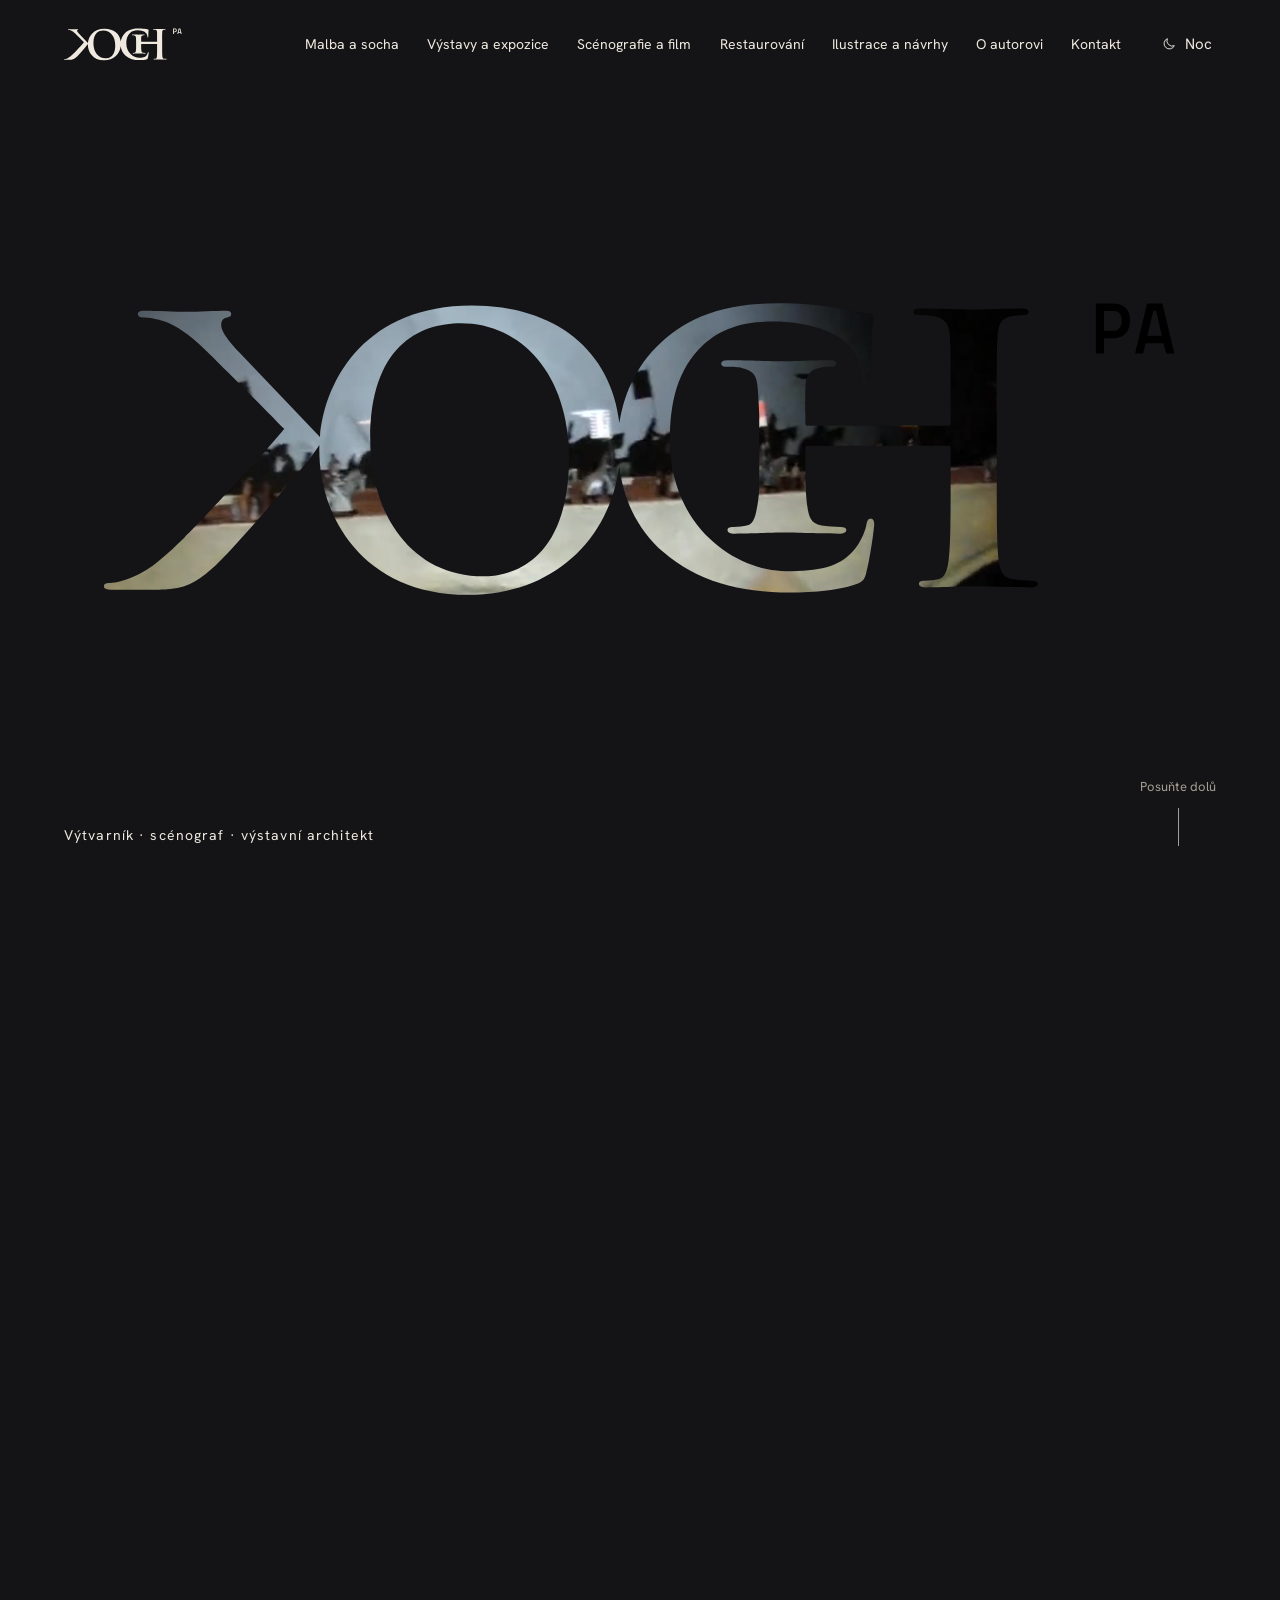
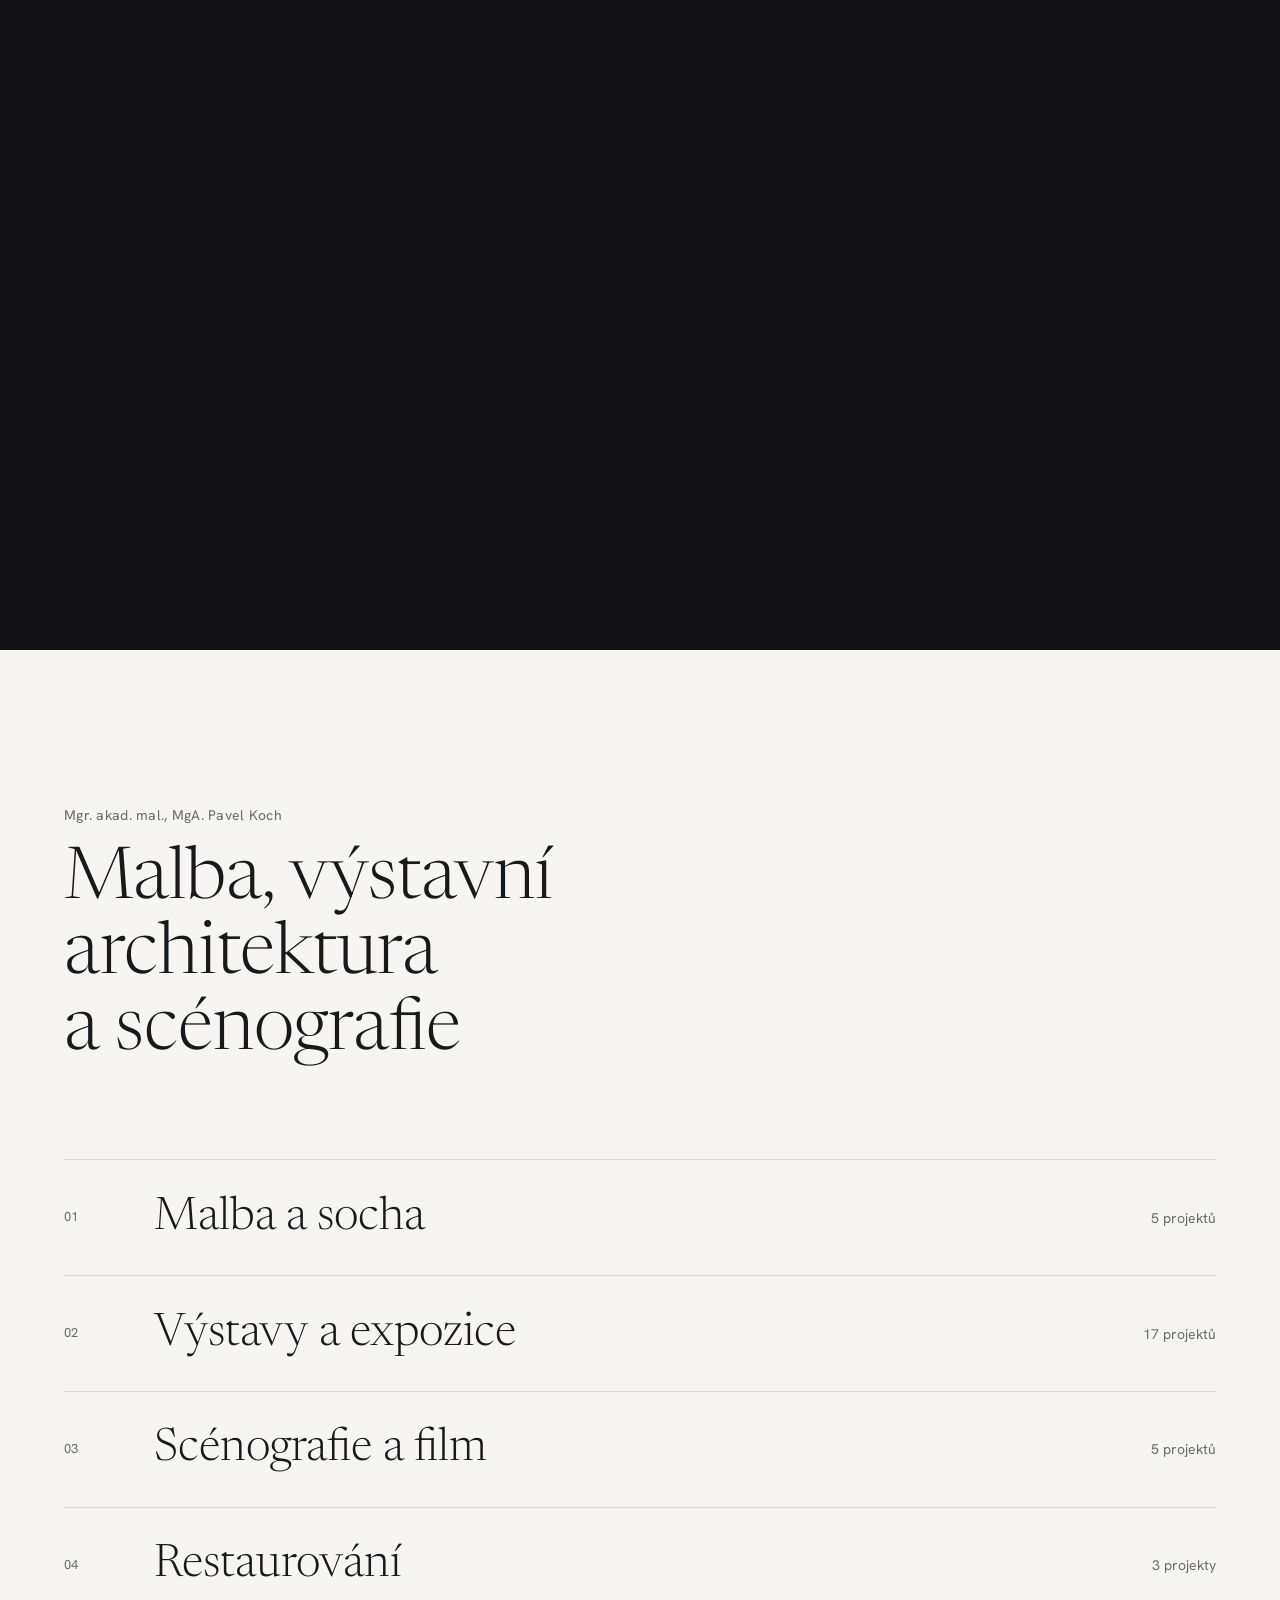
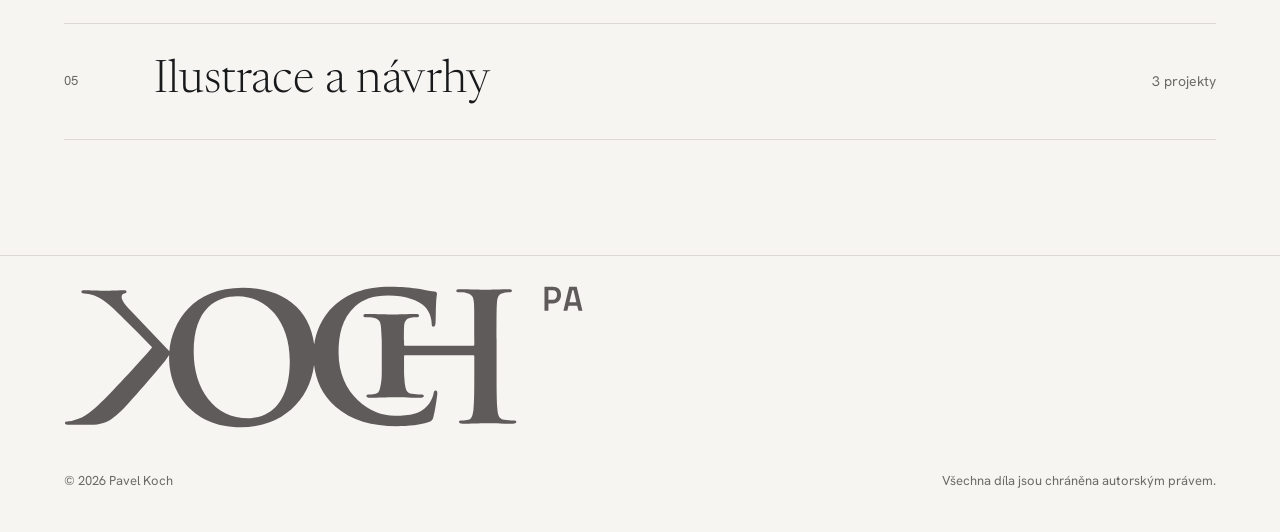
==== index.html @ 589c6965 "Add files via upload" ====
<!DOCTYPE html>
<html lang="cs">
<head>
<meta charset="utf-8">
<meta name="viewport" content="width=device-width, initial-scale=1">
<title>Pavel Koch – malba, výstavní architektura, scénografie</title>
<link rel="icon" href="images/favicon.svg" type="image/svg+xml">
<meta name="description" content="Pavel Koch – výtvarník, scénograf a výstavní architekt. Malé obrazy na deskách, barevné plochy a plastiky. Díla k prohlédnutí i k zakoupení.">
<link rel="preconnect" href="https://fonts.googleapis.com">
<link rel="preconnect" href="https://fonts.gstatic.com" crossorigin>
<link href="https://fonts.googleapis.com/css2?family=Newsreader:ital,opsz,wght@0,6..72,300;0,6..72,400;1,6..72,300;1,6..72,400&family=Hanken+Grotesk:wght@400;500&display=swap" rel="stylesheet">
<link rel="stylesheet" href="styles.css">
</head>
<body>
<div class="cursor" aria-hidden="true"><span>prohlédnout</span></div>

<header class="top">
  <a class="brand" href="#uvod" aria-label="Pavel Koch – úvod"><span class="sig" aria-hidden="true"></span></a>
  <nav class="nav" aria-label="Hlavní" data-catnav></nav>
  <button class="mode" aria-pressed="false" aria-label="Noční prohlídka"><svg viewBox="0 0 24 24" aria-hidden="true"><path d="M20 14.5A8 8 0 0 1 9.5 4a8 8 0 1 0 10.5 10.5z"/></svg><span>Noc</span></button>
  <button class="menu-btn" aria-expanded="false" aria-controls="mnav">Menu</button>
</header>
<div class="mnav" id="mnav" hidden data-catnav></div>

<main id="top">
  <section class="intro home" aria-label="Úvod">
    <div class="intro-stick">
      <video class="intro-vid" muted loop playsinline autoplay preload="auto" poster="images/video/karluv-most.jpg"><source src="images/video/karluv-most.mp4" type="video/mp4"></video>
      <div class="intro-veil" aria-hidden="true"></div>
      <h1 class="sr-only" data-name>Pavel Koch</h1>
      <p class="intro-cap">Výtvarník · scénograf · výstavní architekt</p>
      <p class="intro-hint" aria-hidden="true">Posuňte dolů</p>
      <a class="intro-more" href="#projekt-pruvod-pres-karluv-most">Průvod přes Karlův most · model, 9 m <span aria-hidden="true">→</span></a>
    </div>
  </section>

  <section class="index home" aria-label="Rozcestník">
    <p class="index-k" data-titles></p>
    <h2 class="index-h">Malba, výstavní architektura<br>a scénografie</h2>
    <ol class="index-list" data-index></ol>
  </section>

  <section class="cat page" id="kategorie" aria-live="polite">
    <div class="cat-head"><p class="crumb"></p><h2 class="cat-title"></h2></div>
    <div class="cat-grid"></div>
    <div class="cat-more"><h3 class="cat-more-h"></h3><ol class="cat-list"></ol></div>
  </section>

  <section class="folder page" id="projekt">
    <div class="fold-head">
      <p class="crumb"></p>
      <h2 class="fold-title"></h2>
      <dl class="fold-meta"></dl>
      <p class="fold-text"></p>
      <a class="fold-link outro-link" target="_blank" rel="noopener" hidden></a>
    </div>
    <div class="fold-video" hidden><video controls muted loop playsinline preload="metadata"></video></div>
    <div class="salon"></div>
    <nav class="fold-nav" aria-label="Další složky"></nav>
  </section>

<section class="author page" id="autor">
    <figure class="portrait"><div class="portrait-empty">Portrét autora<br><small>nahraje se v administraci</small></div></figure>
    <div class="author-text">
      <p class="titles" data-titles></p>
      <h2>O autorovi</h2>
      <div class="bio" data-bio></div>
      <blockquote data-quote></blockquote>
      <h3>Vybrané realizace</h3><p class="cv-sub">Výstavní architektura, scénografie a malba pro Pražský hrad, muzea a galerie</p>
      <ol class="cv"></ol>
      <dl class="facts"><dt>Film</dt><dd data-film></dd><dt>Vzdělání</dt><dd data-education></dd></dl>
      <a class="back" href="#uvod">← Zpět na úvod</a>
    </div>
  </section>

  <section class="contact page" id="kontakt">
    <h2>Kontakt</h2>
    <div class="contact-grid">
      <form name="poptavka" method="POST" data-netlify="true" netlify-honeypot="obtizny" class="form" novalidate>
        <input type="hidden" name="form-name" value="poptavka">
        <p hidden><label>Nevyplňujte <input name="obtizny"></label></p>
        <div class="field"><label for="f-jmeno">Jméno</label><input id="f-jmeno" name="jmeno" autocomplete="name" required></div>
        <div class="field"><label for="f-email">E-mail</label><input id="f-email" name="email" type="email" autocomplete="email" required></div>
        <div class="field"><label for="f-dilo">Dílo</label><select id="f-dilo" name="dilo"><option value="">Obecný dotaz</option></select></div>
        <div class="field"><label for="f-zprava">Zpráva</label><textarea id="f-zprava" name="zprava" rows="4"></textarea></div>
        <button class="btn" type="submit">Odeslat</button>
        <p class="form-msg" role="status" aria-live="polite"></p>
      </form>
      <address class="direct">
        <p class="small">Napište nebo zavolejte přímo</p>
        <a class="big" data-email></a>
        <a class="big" data-phone></a>
        <a class="ig" data-instagram target="_blank" rel="noopener"></a>
        <p class="loc" data-location></p>
        <a class="back" href="#uvod">← Zpět na úvod</a>
      </address>
    </div>
  </section>
</main>

<footer class="foot">
  <a class="foot-logo" href="#uvod" aria-label="Pavel Koch – úvod"><img src="images/logo.svg" alt="Koch"></a>
  <span>© <span data-year></span> <span data-name>Pavel Koch</span></span>
  <span>Všechna díla jsou chráněna autorským právem.</span>
</footer>

<!-- Detail díla -->
<div class="viewer" tabindex="-1" role="dialog" aria-modal="true" aria-labelledby="v-title" hidden>
  <div class="v-stage">
    <div class="v-img"><img alt=""><div class="loupe" aria-hidden="true"></div>
      <div class="box3d" hidden><div class="cube"><i class="f front"></i><i class="f back"></i><i class="f left"></i><i class="f right"></i><i class="f top"></i><i class="f bottom"></i></div></div>
      <div class="compare" hidden><img class="c-before" alt=""><div class="c-after"><img alt=""></div><div class="c-handle" role="slider" tabindex="0" aria-label="Posun srovnání" aria-valuemin="0" aria-valuemax="100" aria-valuenow="50"><span></span></div><p class="c-lab l"></p><p class="c-lab r">Hotové dílo</p></div>
    </div>
    <div class="v-thumbs"></div>
    <p class="v-hint">Najeďte myší pro lupu · kliknutím přiblížíte</p>
  </div>
  <aside class="v-info">
    <p class="v-cat"></p>
    <h2 id="v-title"></h2>
    <dl class="v-meta"></dl>
    <p class="v-status"></p>
    <p class="v-desc"></p>
    <div class="v-actions">
      <button class="btn" data-inquire>Mám zájem o dílo</button>
      <div class="v-tools">
        <button class="chip" data-3d>Otočit desku ve 3D</button>
        <button class="chip" data-process>Jak vznikalo</button>
        <button class="chip" data-scale>Velikost v prostoru</button>
      </div>
    </div>
    <div class="v-nav">
      <button data-prev aria-label="Předchozí dílo">← Předchozí</button>
      <span class="v-count"></span>
      <button data-next aria-label="Další dílo">Další →</button>
    </div>
  </aside>
  <button class="v-close" aria-label="Zavřít">Zavřít</button>

  <div class="scale" hidden>
    <div class="scale-room">
      <div class="scale-wall"></div>
      <div class="scale-floor"></div>
      <img class="scale-art" alt="">
      <div class="scale-plinth"></div>
      <svg class="scale-person" viewBox="0 0 60 175" aria-hidden="true"><path d="M30 4a11 11 0 1 1 0 22a11 11 0 1 1 0-22zM17 30h26c6 0 9 4 9 10l-3 50c0 3-2 5-5 5l-2 76c0 2-2 4-4 4h-4c-2 0-3-2-3-4l-1-60h-2l-1 60c0 2-1 4-3 4h-4c-2 0-4-2-4-4l-2-76c-3 0-5-2-5-5L8 40c0-6 3-10 9-10z"/></svg>
    </div>
    <p class="scale-cap"></p>
    <button class="btn ghost scale-back">Zpět na detail</button>
  </div>
</div>

<script src="app.js"></script>
</body>
</html>
---- styles.css ----
/*
VOICE: tichá, přesná galerie – díla mluví, web mlčí
IDEA: zeď galerie s muzejními štítky; detail jako pohled zblízka s lupou
PICTURE: dílo zavěšené na zdi se skutečným stínem, štítek vedle
COLOUR and TYPE: galerijní bílá, grafitová, jediný akcent = tečky stavu; Newsreader + Hanken Grotesk
LAYOUT: „salonní“ zavěšení v nepravidelném rytmu, hodně vzduchu, mobil v jednom sloupci
*/
:root{
  color-scheme:light;
  --wall:#f6f5f2;--wall2:#eeece8;--ink:#18191b;--mute:#6c6a66;--line:#dcd9d3;
  --ok:#4c6a55;--res:#a8843b;--sold:#9b3a31;
  --serif:"Newsreader",Georgia,"Times New Roman",serif;
  --sans:"Hanken Grotesk",system-ui,-apple-system,"Segoe UI",sans-serif;
  --pad:max(5vw,20px);
  --ease:cubic-bezier(.22,.61,.24,1);
}
*{box-sizing:border-box;min-width:0}
[hidden]{display:none!important}
html{scroll-padding-top:80px;overflow-x:clip}
body{margin:0;background:var(--wall);color:var(--ink);font:17px/1.6 var(--sans);overflow-x:clip;-webkit-font-smoothing:antialiased}
img{display:block;max-width:100%}
a{color:inherit}
button{font:inherit;color:inherit;background:none;border:0;padding:0;cursor:pointer}
:focus-visible{outline:1px solid var(--ink);outline-offset:4px}
h1,h2,h3{font-family:var(--serif);font-weight:300;line-height:1.05;margin:0;text-wrap:balance}
::selection{background:var(--ink);color:var(--wall)}

/* hlavička */
.top{position:fixed;inset:0 0 auto;z-index:20;display:flex;align-items:center;justify-content:space-between;padding:22px var(--pad);transition:transform .5s var(--ease),background .4s}
.top.scrolled{background:color-mix(in srgb,var(--wall) 88%,transparent);backdrop-filter:blur(10px);-webkit-backdrop-filter:blur(10px)}
.top.hide{transform:translateY(-100%)}
.brand{font-family:var(--serif);font-size:21px;text-decoration:none;letter-spacing:.01em}
.nav{display:flex;gap:36px}
.nav a,.menu-btn{font-size:15px;text-decoration:none;position:relative;padding:6px 0}
.nav a::after{content:"";position:absolute;left:0;right:0;bottom:2px;height:1px;background:currentColor;transform:scaleX(0);transform-origin:right;transition:transform .45s var(--ease)}
.nav a:hover::after{transform:scaleX(1);transform-origin:left}
.menu-btn{display:none;min-height:44px}
.mnav{position:fixed;inset:0;z-index:19;background:var(--wall);display:flex;flex-direction:column;justify-content:center;align-items:center;gap:10px}
.mnav a{font-family:var(--serif);font-size:44px;font-weight:300;text-decoration:none;padding:8px 20px}

/* úvod – zeď se salonním zavěšením */
.hero{min-height:100svh;display:flex;flex-direction:column;padding:118px var(--pad) 40px;position:relative}
.hero-text{display:flex;justify-content:space-between;align-items:flex-end;gap:20px 40px;flex-wrap:wrap}
.hero h1{font-size:clamp(56px,8.6vw,138px);letter-spacing:-.025em;line-height:.95}
.disc{margin:0 0 12px;color:var(--mute);font-size:16px}
.wall{position:relative;flex:1;min-height:340px;margin-top:clamp(28px,4vw,56px)}
.wall-in{position:absolute;inset:0;transition:transform 1.2s var(--ease)}
.wall-in .hung{position:absolute;display:block;opacity:0;transform:translateY(-14px);transition:opacity 1s var(--ease),transform 1.2s var(--ease)}
.wall-in .hung.in{opacity:1;transform:none}
.wall-in .hung img{width:100%;height:100%;object-fit:cover}
.wall-in .hung:hover img{transform:translateY(-3px) scale(1.015)}
.wall-tip{position:fixed;left:0;top:0;z-index:30;pointer-events:none;padding:10px 14px;background:var(--wall);box-shadow:0 10px 30px -12px rgba(0,0,0,.3);font-size:13px;line-height:1.45;color:var(--mute);opacity:0;transition:opacity .25s;white-space:nowrap}
.wall-tip b{display:block;font:italic 400 17px/1.2 var(--serif);color:var(--ink)}
.wall-tip.on{opacity:1}
.wall-note{margin:18px 0 0;font-size:13px;color:var(--mute);text-align:right}

/* úvodní zeď */
.wall-in .hung.in{transition:opacity 1.4s var(--ease),transform 1.6s var(--ease)}
/* odhalení nadpisů */
.mask{display:block;overflow:hidden;padding-bottom:.2em;margin-bottom:-.2em}
.mask>span{display:inline-block;transform:translateY(105%);transition:transform 1.3s var(--ease)}
.in .mask>span,.mask.in>span{transform:none}
/* zavěšené dílo */
.hung{position:relative;cursor:none}
.hung:active img{transform:scale(.985)}
.hung img{transition:transform 1.1s var(--ease),box-shadow 1.1s var(--ease)}
.is-flat img{box-shadow:0 1px 1px rgba(20,18,15,.07),0 22px 40px -22px rgba(20,18,15,.42),14px 30px 60px -40px rgba(20,18,15,.3)}
.hung:hover img{transform:translateY(-4px)}
.is-flat.hung:hover img{box-shadow:0 1px 1px rgba(20,18,15,.07),0 34px 56px -26px rgba(20,18,15,.45),18px 40px 80px -44px rgba(20,18,15,.32)}

/* muzejní štítek */
.label{font-size:13.5px;line-height:1.5;color:var(--mute);max-width:280px}
.label b{display:block;font:italic 400 19px/1.25 var(--serif);color:var(--ink);margin-bottom:3px}
.label .st{display:inline-flex;align-items:center;gap:7px;margin-top:4px;color:var(--ink)}
.dot{width:7px;height:7px;border-radius:50%;background:var(--ok);flex:none}
.dot.res{background:var(--res)}.dot.sold{background:var(--sold)}.dot.priv{background:var(--mute)}

/* výrok */
.statement{padding:clamp(80px,14vw,200px) var(--pad);display:flex;justify-content:center}
.statement p{font-family:var(--serif);font-weight:300;font-size:clamp(28px,3.6vw,52px);line-height:1.18;max-width:20ch;margin:0;text-align:center;text-wrap:balance}
.statement .w{opacity:.12;transition:opacity .6s}
.statement .w.on{opacity:1}

/* díla */
.works{padding:0 var(--pad) clamp(80px,10vw,160px);overflow-x:clip}
.works-head{display:flex;align-items:baseline;justify-content:space-between;gap:24px;flex-wrap:wrap;border-top:1px solid var(--line);padding-top:28px;margin-bottom:clamp(48px,7vw,110px)}
.works-head h2{font-size:clamp(40px,4.6vw,68px)}
.filters{display:flex;gap:6px;flex-wrap:wrap}
.filters button{min-height:44px;padding:8px 16px;font-size:15px;color:var(--mute);border-radius:40px;transition:color .3s,background .3s}
.filters button sup{font-size:10px;margin-left:3px}
.filters button[aria-selected=true]{color:var(--wall);background:var(--ink)}
.filters button:hover:not([aria-selected=true]){color:var(--ink)}
.salon{display:flex;flex-wrap:wrap;column-gap:max(28px,3.5%);row-gap:clamp(64px,7vw,110px);align-items:flex-start}
.piece{margin:0;display:flex;flex-direction:column;gap:18px;flex:none}
.piece .hung{display:block;width:100%}
.piece img{width:100%;object-fit:cover;background:var(--wall2)}
.piece:not(:has(.is-flat)) img{object-fit:contain}
.piece.gone{display:none}
.demo-note{margin:80px 0 0;font-size:13px;color:var(--mute)}

/* o autorovi */
.author{display:grid;grid-template-columns:minmax(0,5fr) minmax(0,6fr);gap:clamp(32px,7vw,120px);padding:clamp(80px,10vw,150px) var(--pad);background:var(--wall2)}
.portrait{margin:0;position:sticky;top:110px;align-self:start}
.portrait img{width:100%;aspect-ratio:4/5;object-fit:cover}
.portrait-empty{aspect-ratio:4/5;display:grid;place-items:center;text-align:center;border:1px solid var(--line);color:var(--mute);font-family:var(--serif);font-size:20px;font-style:italic}
.portrait-empty small{font:13px var(--sans);font-style:normal}
.author h2{font-size:clamp(40px,4.6vw,68px);margin-bottom:36px}
.bio p{margin:0 0 1.1em;max-width:58ch}
blockquote{margin:48px 0;padding:0;font:italic 300 clamp(24px,2.4vw,32px)/1.3 var(--serif);max-width:26ch}
.author h3{font-size:24px;margin:56px 0 6px}
.cv-sub{margin:0 0 18px;font-size:14px;color:var(--mute)}
.titles{margin:0 0 10px;font-size:14px;color:var(--mute)}
.facts{display:grid;grid-template-columns:110px minmax(0,1fr);gap:12px 16px;margin:34px 0 0;font-size:15px}
.facts dt{color:var(--mute)}.facts dd{margin:0}
.cv{list-style:none;margin:0;padding:0;border-top:1px solid var(--line)}
.cv li{padding:14px 0;border-bottom:1px solid var(--line);font-size:16px}
.cv li em{font-style:normal;color:var(--mute)}
.cv b{font-weight:500;font-variant-numeric:tabular-nums}

/* kontakt */
.contact{padding:clamp(90px,12vw,180px) var(--pad) clamp(70px,8vw,120px)}
.contact h2{font-size:clamp(34px,4.4vw,64px);max-width:18ch;margin-bottom:clamp(48px,6vw,90px)}
.contact-grid{display:grid;grid-template-columns:minmax(0,7fr) minmax(0,4fr);gap:clamp(40px,8vw,140px)}
.form{display:grid;gap:30px;max-width:640px}
.field{display:grid;gap:4px}
.field label{font-size:13px;color:var(--mute)}
.field input,.field select,.field textarea{font:300 22px/1.4 var(--serif);color:var(--ink);background:transparent;border:0;border-bottom:1px solid var(--line);padding:8px 0 10px;border-radius:0;transition:border-color .3s;-webkit-appearance:none;appearance:none;width:100%}
.field select{background:url("data:image/svg+xml,%3Csvg xmlns='http://www.w3.org/2000/svg' width='12' height='8'%3E%3Cpath d='M1 1l5 5 5-5' fill='none' stroke='%2318191b'/%3E%3C/svg%3E") no-repeat right 4px center}
.field textarea{resize:vertical;min-height:110px}
.field input:focus,.field select:focus,.field textarea:focus{outline:0;border-bottom-color:var(--ink)}
.btn{justify-self:start;min-height:52px;padding:14px 30px;background:var(--ink);color:var(--wall);border-radius:60px;font-size:15px;letter-spacing:.01em;transition:transform .4s var(--ease),background .3s}
.btn:hover{transform:translateY(-2px)}
.btn.ghost{background:transparent;color:var(--ink);box-shadow:inset 0 0 0 1px var(--ink)}
.form-msg{margin:0;font-size:15px;min-height:1.4em}
.direct{font-style:normal;display:flex;flex-direction:column;gap:8px}
.direct .small{margin:0 0 10px;font-size:13px;color:var(--mute)}
.direct .big{font:300 clamp(22px,2vw,28px)/1.3 var(--serif);text-decoration:none;overflow-wrap:anywhere;width:fit-content;background:linear-gradient(currentColor,currentColor) 0 100%/0 1px no-repeat;transition:background-size .5s var(--ease)}
.direct .big:hover{background-size:100% 1px}
.direct .ig{margin-top:14px;font-size:15px}
.loc{margin:22px 0 0;color:var(--mute);font-size:15px}
.foot{display:flex;justify-content:space-between;flex-wrap:wrap;gap:12px;padding:30px var(--pad) 40px;border-top:1px solid var(--line);font-size:13px;color:var(--mute)}

/* kurzor */
.cursor{--c:var(--ink);--b:var(--wall);position:fixed;left:0;top:0;z-index:60;pointer-events:none;opacity:0;transition:opacity .3s}
.cursor::before{content:"";position:absolute;left:-3px;top:-3px;width:6px;height:6px;border-radius:50%;background:var(--c);transition:background-color .3s}
.cursor span{position:absolute;left:12px;top:-12px;padding:3px 10px 4px;border-radius:20px;background:color-mix(in srgb,var(--b) 86%,transparent);-webkit-backdrop-filter:blur(6px);backdrop-filter:blur(6px);font:italic 400 15px/18px var(--serif);color:var(--c);white-space:nowrap;opacity:0;transform:translateX(-6px);transition:opacity .35s var(--ease),transform .5s var(--ease)}
.cursor.big span{opacity:1;transform:none}
.cursor.lt{--c:#ece6dc;--b:#0b0d11}
.cursor{filter:drop-shadow(0 0 1.5px rgba(255,255,255,.5))}
.cursor.lt,body.dark .cursor{filter:drop-shadow(0 0 1.5px rgba(0,0,0,.45))}
@media (hover:hover) and (pointer:fine){
  .cursor.on{opacity:1}
  html,body,a,button,.hung,.proj-img,.walk-track{cursor:none}
  .walk-btn:disabled{cursor:none}
  input,textarea,select,.viewer,.viewer *{cursor:auto}
  .viewer button,.viewer a,.viewer label{cursor:pointer}
}
@media not ((hover:hover) and (pointer:fine)){.hung{cursor:pointer}}

/* odhalení při scrollu */
.rv{opacity:0;transform:translateY(28px)}
.rv.in{opacity:1;transform:none;transition:opacity 1.1s var(--ease),transform 1.3s var(--ease)}
.rv-img .hung{clip-path:inset(0 0 100% 0)}
.rv-img.in .hung{clip-path:inset(0);transition:clip-path 1.4s var(--ease)}

/* detail */
.viewer{position:fixed;inset:0;z-index:40;background:var(--wall);display:grid;grid-template-columns:minmax(0,1fr) 400px;opacity:0;transition:opacity .5s var(--ease)}
.viewer.open{opacity:1}
.v-stage{position:relative;display:flex;flex-direction:column;align-items:center;justify-content:center;padding:70px 40px 30px;background:var(--wall2);overflow:hidden}
.v-img{position:relative;flex:1;display:flex;align-items:center;justify-content:center;width:100%;min-height:0;cursor:zoom-in;touch-action:pan-y}
.v-img img{max-width:100%;max-height:100%;object-fit:contain;transition:transform .5s var(--ease),opacity .4s;user-select:none;-webkit-user-drag:none}
.v-img.zoom{cursor:grab;touch-action:none}
.v-img.zoom img{transition:none}
.loupe{position:absolute;width:220px;height:220px;border-radius:50%;pointer-events:none;box-shadow:0 0 0 1px rgba(255,255,255,.7),0 20px 50px -10px rgba(0,0,0,.45);background-repeat:no-repeat;opacity:0;transition:opacity .25s;left:0;top:0}
.v-img.lens .loupe{opacity:1}
.v-thumbs{display:flex;gap:10px;margin-top:20px;min-height:0}
.v-thumbs button{width:58px;height:58px;opacity:.45;transition:opacity .3s}
.v-thumbs button[aria-current=true]{opacity:1;box-shadow:0 0 0 1px var(--ink)}
.v-thumbs img{width:100%;height:100%;object-fit:cover}
.v-hint{margin:14px 0 0;font-size:12.5px;color:var(--mute)}
.v-info{padding:110px 44px 36px;display:flex;flex-direction:column;overflow-y:auto}
.v-cat{margin:0 0 14px;font-size:13px;color:var(--mute)}
.v-info h2{font-size:clamp(34px,3vw,46px);font-style:italic;margin-bottom:26px}
.v-meta{display:grid;grid-template-columns:auto minmax(0,1fr);gap:8px 20px;margin:0 0 22px;font-size:15px}
.v-meta dt{color:var(--mute)}.v-meta dd{margin:0}
.v-status{display:flex;align-items:center;gap:9px;margin:0 0 22px;font-size:15px}
.v-desc{margin:0 0 30px;color:#3b3b3c;font-size:16px}
.v-desc:empty{display:none}
.v-actions{display:flex;flex-direction:column;gap:12px}
.v-actions .btn{justify-self:stretch;width:100%}
.v-nav{margin-top:auto;padding-top:34px;display:flex;justify-content:space-between;align-items:center;font-size:14px}
.v-nav button{min-height:44px;color:var(--mute);transition:color .3s}.v-nav button:hover{color:var(--ink)}
.v-count{font-size:13px;color:var(--mute);font-variant-numeric:tabular-nums}
.v-close{position:absolute;top:22px;right:var(--pad);min-height:44px;padding:0 4px;font-size:15px;z-index:3}

/* měřítko */
.scale{position:fixed;inset:0;z-index:45;background:var(--wall);display:flex;flex-direction:column;align-items:center;justify-content:center;padding:70px 20px 30px;gap:18px}
.scale-room{position:relative;width:min(92vw,1100px);height:min(64svh,620px);overflow:hidden}
.scale-wall{position:absolute;inset:0 0 14%;background:linear-gradient(#efede9,#e6e3de)}
.scale-floor{position:absolute;inset:86% 0 0;background:linear-gradient(#cdc6bb,#bdb5a8)}
.scale-art{position:absolute;bottom:0;transition:all .8s var(--ease)}
.scale-art.flat{box-shadow:0 18px 30px -16px rgba(0,0,0,.45)}
.scale-plinth{position:absolute;background:linear-gradient(90deg,#f7f6f3,#e4e1dc);box-shadow:inset 0 1px #fff,8px 6px 18px -8px rgba(0,0,0,.25)}
.scale-person{position:absolute;fill:#9c968c;opacity:.55}
.scale-cap{margin:0;font-size:14px;color:var(--mute);text-align:center}

@media (max-width:1000px){
  .viewer{grid-template-columns:minmax(0,1fr);grid-template-rows:62svh auto;overflow-y:auto}
  .v-stage{padding:64px 16px 16px}
  .v-info{padding:30px var(--pad) 40px;overflow:visible}
  .v-hint{display:none}
}
@media (max-width:800px){
  body{font-size:16px}
  .nav{display:none}.menu-btn{display:block}
  .hero{padding-top:100px}
  .hero h1{font-size:clamp(50px,15vw,84px)}
  .salon{row-gap:64px}
  .author{grid-template-columns:minmax(0,1fr)}
  .portrait{position:static;max-width:440px}
  .contact-grid{grid-template-columns:minmax(0,1fr)}
  .btn{width:100%;justify-self:stretch}
  .wall{min-height:62svh}.wall-note{text-align:left}
  .facts{grid-template-columns:minmax(0,1fr);gap:2px}.facts dd{margin-bottom:12px}
}
@media (prefers-reduced-motion:reduce){
  .mask>span{transform:none}
  *,*::before,*::after{animation:none!important;transition:none!important;scroll-behavior:auto!important}
  .rv{opacity:1;transform:none}.rv-img .hung{clip-path:none}.statement .w{opacity:1}
}
.viewer:focus{outline:0}

/* ===== Den / Noc ===== */
body.dark{--wall:#0e1014;--wall2:#15181d;--ink:#ece6dc;--mute:#8d8981;--line:#262a31}
body,.viewer,.scale,.mnav,.wall-tip{transition:background-color .9s var(--ease),color .9s var(--ease)}
.mode{display:flex;align-items:center;gap:8px;min-height:44px;padding:0 4px;font-size:15px;margin-left:36px}
.mode svg{width:16px;height:16px;fill:none;stroke:currentColor;stroke-width:1.4;transition:fill .4s}
body.dark .mode svg{fill:currentColor}
.top{justify-content:flex-start}.top .nav{margin-left:auto}
@media (max-width:800px){.mode{margin-left:auto}.mode span{display:none}.menu-btn{margin-left:18px}}
body.dark .salon .is-flat::before{content:"";position:absolute;left:-30%;right:-30%;top:-70%;height:150%;pointer-events:none;background:radial-gradient(ellipse 50% 50% at 50% 40%,rgba(255,232,190,.20),transparent 70%);z-index:-1}
body.dark .is-flat img{box-shadow:0 30px 60px -30px rgba(0,0,0,.9)}
body.dark .btn{background:var(--ink);color:var(--wall)}
body.dark .field select{background-image:url("data:image/svg+xml,%3Csvg xmlns='http://www.w3.org/2000/svg' width='12' height='8'%3E%3Cpath d='M1 1l5 5 5-5' fill='none' stroke='%23ece6dc'/%3E%3C/svg%3E")}
body.dark .scale-wall{background:linear-gradient(#1b1e24,#14171b)}body.dark .scale-floor{background:linear-gradient(#2a2622,#1d1a17)}

/* ===== Díla odhalovaná scrollem ===== */
.piece .hung{overflow:hidden;will-change:clip-path}
.piece .hung img{transform-origin:50% 60%;will-change:transform}
.piece .label{will-change:transform,opacity}
.is-flat.hung{overflow:visible}

/* ===== Noční procházka ===== */
.walk{position:relative;background:#0b0d11;color:#ece6dc;padding:clamp(90px,13vh,140px) 0 clamp(60px,9vh,100px);overflow:hidden}
.walk-head{padding:0 var(--pad);max-width:calc(480px + 2 * var(--pad))}
.walk-kicker{margin:0 0 10px;font-size:13px;color:#8d8981}
.walk-title{font-size:clamp(36px,4.4vw,64px);margin:0 0 14px}
.walk-text{margin:0;color:#a9a49b;font-size:15px}
.walk-track{display:flex;align-items:center;gap:clamp(70px,10vw,180px);overflow-x:auto;overflow-y:hidden;scroll-snap-type:x mandatory;overscroll-behavior-x:contain;scrollbar-width:none;padding:clamp(150px,22vh,210px) 30vw 20px;margin-top:clamp(-40px,-3vh,0px);-webkit-mask-image:linear-gradient(transparent,#000 60px);mask-image:linear-gradient(transparent,#000 60px);touch-action:pan-x pan-y;-webkit-overflow-scrolling:touch;outline:0}
.walk-track::-webkit-scrollbar{display:none}
.walk-track.drag{scroll-snap-type:none;cursor:grabbing;user-select:none}
.walk-track.drag .hung{pointer-events:none}
.wk{flex:none;position:relative;display:flex;flex-direction:column;align-items:center;gap:22px;scroll-snap-align:center}
.wk .lamp{position:absolute;left:50%;top:-40%;width:240%;height:180%;transform:translateX(-50%);pointer-events:none;background:radial-gradient(ellipse 30% 42% at 50% 30%,rgba(255,226,170,.42),rgba(255,214,150,.10) 55%,transparent 75%);opacity:var(--l,0);mix-blend-mode:screen}
.wk .lamp::before{content:"";position:absolute;left:50%;top:2%;width:10px;height:10px;margin-left:-5px;border-radius:50%;background:#fff3d6;box-shadow:0 0 18px 6px rgba(255,226,170,.7)}
.wk .hung{position:relative;z-index:1}
.wk img{display:block;height:min(40vh,340px);width:auto;max-width:70vw;filter:brightness(calc(.22 + var(--l,0) * .78)) saturate(calc(.5 + var(--l,0) * .5));box-shadow:0 30px 60px -28px rgba(0,0,0,.9);-webkit-user-drag:none;user-select:none}
.wk .cap{text-align:center;font-size:13px;color:#8d8981;opacity:calc(.25 + var(--l,0) * .75);max-width:min(70vw,420px)}
.wk .cap b{display:block;font:italic 400 20px/1.25 var(--serif);color:#ece6dc;margin-bottom:4px}
.walk-ctrl{display:flex;align-items:center;gap:18px;padding:0 var(--pad);margin-top:clamp(18px,4vh,40px)}
.walk-btn{flex:none;width:44px;height:44px;display:grid;place-items:center;border:1px solid #2f343c;border-radius:50%;color:#ece6dc;transition:border-color .3s,opacity .3s}
.walk-btn svg{width:18px;height:18px;fill:none;stroke:currentColor;stroke-width:1.2}
.walk-btn:hover{border-color:#8d8981}
.walk-btn:disabled{opacity:.25;cursor:default}
.walk-btn:focus-visible{outline-color:#ece6dc}
.walk-bar{flex:1;height:1px;background:#262a31}
.walk-bar i{display:block;height:100%;width:100%;background:#ece6dc;transform-origin:left;transform:scaleX(var(--p,0))}
.walk-count{flex:none;font-size:13px;color:#8d8981;font-variant-numeric:tabular-nums;min-width:4.5ch;text-align:right}
@media (max-width:800px){
  .walk-track{gap:16vw;padding-top:150px}
  .wk img{height:auto;width:72vw;max-width:72vw;max-height:40vh;object-fit:contain}
  .walk-btn{width:40px;height:40px}
}
}

/* ===== Nástroje v detailu ===== */
.v-tools{display:flex;flex-wrap:wrap;gap:8px;margin-top:6px}
.chip{min-height:40px;padding:8px 16px;border-radius:40px;font-size:14px;box-shadow:inset 0 0 0 1px var(--line);transition:box-shadow .3s,background .3s,color .3s}
.chip:hover{box-shadow:inset 0 0 0 1px var(--ink)}
.chip[aria-pressed=true]{background:var(--ink);color:var(--wall);box-shadow:none}

/* 3D deska */
.box3d{position:absolute;inset:0;display:grid;place-items:center;perspective:1600px;cursor:grab;touch-action:none;z-index:2;background:var(--wall2)}
.box3d:active{cursor:grabbing}
.cube{position:relative;transform-style:preserve-3d;transition:transform .9s var(--ease)}
.cube.drag{transition:none}
.cube .f{position:absolute;left:50%;top:50%;backface-visibility:hidden}
.cube .front{background-size:cover;background-position:center;box-shadow:0 0 0 .5px rgba(0,0,0,.2)}
.cube .back{background:#5b4630 linear-gradient(135deg,#6a5338,#4b3a28)}
.cube .left,.cube .right{background:linear-gradient(90deg,#b99a6d,#e2cba3 45%,#c4a679)}
.cube .top,.cube .bottom{background:linear-gradient(#e6d1ab,#bf9f72)}
.box3d::after{content:"Táhněte myší nebo prstem";position:absolute;bottom:16px;left:0;right:0;text-align:center;font-size:12.5px;color:var(--mute)}
.box3d .shadow{position:absolute}

/* Jak vznikalo – srovnání */
.compare{position:absolute;inset:0;z-index:2;background:var(--wall2);user-select:none;touch-action:none;cursor:ew-resize;--x:50%}
.compare img{position:absolute;inset:0;width:100%;height:100%;object-fit:contain;pointer-events:none}
.c-after{position:absolute;inset:0;clip-path:inset(0 0 0 var(--x))}
.c-handle{position:absolute;top:0;bottom:0;left:var(--x);width:44px;margin-left:-22px;display:grid;place-items:center;cursor:ew-resize}
.c-handle::before{content:"";position:absolute;top:0;bottom:0;left:50%;width:1px;background:var(--ink);opacity:.7}
.c-handle span{position:relative;width:42px;height:42px;border-radius:50%;background:var(--wall);box-shadow:0 0 0 1px var(--ink),0 10px 30px -10px rgba(0,0,0,.4)}
.c-handle span::before{content:"‹ ›";position:absolute;inset:0;display:grid;place-items:center;font-size:17px;letter-spacing:4px;padding-left:3px}
.c-lab{position:absolute;top:14px;margin:0;font-size:13px;padding:6px 12px;border-radius:30px;background:var(--wall);color:var(--ink)}
.c-lab.l{left:14px}.c-lab.r{right:14px}
@media (prefers-reduced-motion:reduce){.wk img{filter:none}.wk .cap{opacity:1}}

/* ===== Světlý dřevěný rám se stínovou spárou (jako autorovy rámy) ===== */
img.fr{box-sizing:border-box;border-style:solid;border-color:#dcc39b;border-image:linear-gradient(135deg,#ecdcbc,#d7b98c 45%,#c9a777) 1;background:#1a1613;object-fit:cover}
.cube .front.fr{box-sizing:border-box;border:solid #dcc39b;border-width:calc(var(--fw,12px));padding:6px;background-color:#1a1613;background-clip:content-box,padding-box;border-image:linear-gradient(135deg,#ecdcbc,#d7b98c 45%,#c9a777) 1}

/* ===== Podpis jako logo ===== */
.brand{display:block;line-height:0;padding:4px 0}
.sig{display:block;width:118px;height:33px;background:currentColor;-webkit-mask:url(images/logo-maska.svg) left center/contain no-repeat;mask:url(images/logo-maska.svg) left center/contain no-repeat;transition:width .5s var(--ease),transform .5s var(--ease)}
.brand:hover .sig{transform:scale(1.04)}
@media (max-width:800px){.sig{width:96px;height:27px}}

/* ===== Další tvorba ===== */
.projects{padding:clamp(80px,10vw,150px) var(--pad)}
.proj-sub{margin:0;color:var(--mute);font-size:15px}
.proj-grid{display:flex;flex-wrap:wrap;align-items:flex-start;gap:clamp(36px,4vw,56px) clamp(24px,3vw,48px)}
.proj{--r:1.333;margin:0;flex:calc(var(--r) * 100) 1 calc(var(--r) * 210px);max-width:calc(var(--r) * 420px)}
.proj-img{display:block;width:100%;aspect-ratio:var(--r);overflow:hidden;background:var(--wall2);cursor:none;box-shadow:0 1px 1px rgba(20,18,15,.06),0 24px 44px -28px rgba(20,18,15,.4)}
.proj-img img{width:100%;height:100%;object-fit:contain;transition:transform 1.4s var(--ease)}
.proj-img:hover img{transform:scale(1.025)}
.proj figcaption{display:flex;flex-wrap:wrap;justify-content:space-between;align-items:baseline;gap:4px 12px;margin-top:16px}
.proj figcaption b{font:italic 400 22px/1.2 var(--serif)}
.proj figcaption span{font-size:13px;color:var(--mute);white-space:nowrap}
@media not ((hover:hover) and (pointer:fine)){.proj-img{cursor:pointer}}

/* ===== Stránky z menu (hlavní stránka = galerie) ===== */
body:not([data-view=home]) .home{display:none!important}
body:not([data-view=kategorie]) #kategorie,body:not([data-view=projekt]) #projekt,body:not([data-view=autor]) #autor,body:not([data-view=kontakt]) #kontakt{display:none!important}
body:not([data-view]) .page{display:none!important}
.page{min-height:calc(100svh - 90px);padding-top:clamp(120px,14vw,170px)!important;animation:pg .6s var(--ease)}
@keyframes pg{from{opacity:0;transform:translateY(10px)}to{opacity:1;transform:none}}
.nav a[aria-current]{text-decoration:underline;text-underline-offset:6px;text-decoration-thickness:1px}
.back{display:inline-block;margin-top:clamp(48px,6vw,80px);font-size:15px;color:var(--mute);text-decoration:none;border-bottom:1px solid var(--line);padding-bottom:3px;transition:color .3s,border-color .3s}
.back:hover{color:var(--ink);border-color:var(--ink)}
.projects .back{display:table}
.outro{padding:clamp(90px,11vw,170px) var(--pad) clamp(80px,9vw,140px);border-top:1px solid var(--line)}
.outro h2{font-size:clamp(32px,4vw,58px);max-width:20ch;margin-bottom:clamp(32px,4vw,52px)}
.outro-row{display:flex;flex-wrap:wrap;align-items:center;gap:18px 34px}
.outro .btn{display:inline-flex;align-items:center;text-decoration:none}
.outro-link{font-size:15px;color:var(--ink);text-decoration:none;border-bottom:1px solid var(--line);padding-bottom:3px;transition:border-color .3s}
.outro-link:hover{border-color:var(--ink)}
@media (prefers-reduced-motion:reduce){.page{animation:none}}

/* ===== Úmyslný náklon zavěšení ===== */
.hung img{rotate:var(--tilt,0deg)}
@media (max-width:559px){
  .salon{column-gap:16px;row-gap:44px}
  .piece{gap:12px}
  .piece .label{font-size:12px;line-height:1.45}
  .piece .label b{font-size:16px}
}

/* ===== Výstava: procházka chodbou ===== */
body:not([data-view=vystava]) #vystava{display:none!important}
.expo{padding-top:0!important;background:#efece6}
.ex-run{position:relative;height:600svh}
.ex-stick{position:sticky;top:0;height:100svh;overflow:hidden;background:#e9e5dd}
.ex-stage{position:absolute;inset:0;perspective-origin:50% 46%}
.ex-cam,.ex-room{position:absolute;left:50%;top:50%;width:0;height:0;transform-style:preserve-3d}
.ex-w{position:absolute;left:0;top:0;backface-visibility:hidden}
.ex-wall{background:
  linear-gradient(to top,#6d5a48 0 1.2%,transparent 1.2%),
  linear-gradient(to bottom,var(--pl,#f2eee6) 0 68%,rgba(0,0,0,.05) 68% 68.3%,transparent 68.3%),
  url("data:image/svg+xml,%3Csvg xmlns='http://www.w3.org/2000/svg' width='64' height='26'%3E%3Cg fill='none' stroke='%23b3ac9f' stroke-width='1' opacity='.55'%3E%3Cpath d='M0 .6H64M0 13.6H64M20 1v12M52 1v12M4 14v12M36 14v12'/%3E%3C/g%3E%3C/svg%3E") 0 0/44px 18px,
  #f8f6f1}
.ex-wall>*{z-index:1}
.ex-l{--pl:#efebe2}.ex-r{--pl:#f3efe8}.ex-b{--pl:#f6f3ec}
.ex-floor{background:
  linear-gradient(to bottom,rgba(20,12,6,.55),rgba(20,12,6,0) 70%),
  repeating-linear-gradient(0deg,rgba(0,0,0,.05) 0 1px,transparent 1px 7px),
  repeating-linear-gradient(90deg,#5e3c27 0 1.5px,#8a5c3f 1.5px 44px,#6b452e 44px 45.5px,#9a6a49 45.5px 88px,#5e3c27 88px 89.5px,#7f5338 89.5px 132px,#6b452e 132px 133.5px,#93623f 133.5px 176px);
}
.ex-ceil{background:linear-gradient(to bottom,#1b1a18,#2b2925)}
.ex-flip{position:absolute;left:0;top:0;height:100%}
.ex-p{position:absolute;z-index:1}
.ex-glow{position:absolute;left:50%;top:50%;transform:translate(-50%,-58%);background:radial-gradient(ellipse 50% 50% at 50% 42%,rgba(255,236,200,.75),rgba(255,236,200,0) 70%);pointer-events:none}
.ex-lamp{position:absolute;left:50%;top:-30%;width:16px;height:9px;margin-left:-8px;border-radius:2px 2px 6px 6px;background:linear-gradient(#2a2926,#121110);opacity:.85}
.ex-art{position:absolute;inset:0;display:block;rotate:var(--tilt,0deg);transition:transform .8s var(--ease)}
.ex-art img{width:100%;height:100%;object-fit:fill;display:block;box-shadow:0 2px 3px rgba(0,0,0,.18),0 18px 30px -16px rgba(0,0,0,.45)}
.ex-art:hover{transform:translateZ(6px)}
.ex-lab{position:absolute;top:0;width:clamp(14px,8%,36px);aspect-ratio:1.5;background:#fbfaf7;box-shadow:0 1px 2px rgba(0,0,0,.12)}
.ex-intro{position:absolute;left:var(--pad);bottom:clamp(60px,12vh,120px);color:#1c1b19;pointer-events:none;will-change:transform,opacity}
.ex-intro h2{font-size:clamp(46px,7vw,104px);text-shadow:0 0 40px rgba(244,241,234,.9)}
.ex-k{margin:0 0 12px;font-size:13px;color:var(--mute)}
.ex-hint{margin:22px 0 0;font-size:14px;color:#55524c}
.ex-bar{position:absolute;left:var(--pad);right:var(--pad);bottom:26px;height:1px;background:rgba(0,0,0,.12)}
.ex-bar i{display:block;height:100%;background:#1c1b19;transform-origin:left;transform:scaleX(var(--p,0))}
.ex-text{padding:clamp(100px,14vw,200px) var(--pad);background:#f6f3ee;text-align:center}
.ex-text h2{font-size:clamp(34px,4.6vw,66px);margin:0 auto 26px;max-width:16ch}
.ex-text p{max-width:56ch;margin:0 auto;color:var(--mute)}
.ex-list{background:#14130f;color:#ece6dc;padding:clamp(90px,11vw,160px) var(--pad)}
.ex-lh{font-size:clamp(38px,5vw,72px);text-align:center;margin-bottom:clamp(60px,8vw,120px)}
.ex-items{display:flex;flex-direction:column;gap:clamp(70px,9vw,130px);max-width:1100px;margin:0 auto}
.ex-it{display:grid;grid-template-columns:minmax(0,6fr) minmax(0,4fr);gap:clamp(28px,5vw,80px);align-items:center;margin:0;opacity:0;transform:translateY(40px);transition:opacity 1.1s var(--ease),transform 1.3s var(--ease)}
.ex-it.in{opacity:1;transform:none}
.ex-it:nth-child(even){grid-template-columns:minmax(0,4fr) minmax(0,6fr)}
.ex-it:nth-child(even) .ex-ith{order:2}
.ex-ith{display:block;padding:8% 4%;background:radial-gradient(ellipse 60% 70% at 50% 40%,#2b2822,#14130f 75%)}
.ex-ith img{width:auto;max-width:100%;max-height:56vh;margin:auto;rotate:var(--tilt,0deg);box-shadow:0 30px 60px -28px rgba(0,0,0,.9)}
.ex-it figcaption{font-size:14px;line-height:1.6;color:#8d8981;border-top:1px solid #2c2a25;padding-top:18px}
.ex-it figcaption b{display:block;font:italic 400 clamp(24px,2.4vw,34px)/1.15 var(--serif);color:#ece6dc;margin-bottom:10px}
.ex-real{padding:clamp(90px,11vw,160px) var(--pad);background:var(--wall)}
.ex-real>h2{font-size:clamp(38px,5vw,72px);margin-bottom:clamp(40px,5vw,70px)}
.ex-shows{display:grid;grid-template-columns:minmax(0,1fr) minmax(0,1.4fr);gap:clamp(40px,6vw,100px)}
.ex-show h3{font:italic 400 clamp(28px,3vw,40px)/1.1 var(--serif);margin:0 0 14px}
.ex-show p{color:var(--mute);max-width:46ch}
.ex-photos{display:grid;grid-template-columns:repeat(auto-fill,minmax(130px,1fr));gap:10px;margin-top:22px}
.ex-photos button{display:block;aspect-ratio:4/3;overflow:hidden;background:var(--wall2)}
.ex-photos img{width:100%;height:100%;object-fit:cover;transition:transform 1.2s var(--ease)}
.ex-photos button:hover img{transform:scale(1.04)}
.ex-cta{margin-top:clamp(60px,8vw,110px)}
.ex-cta .btn{display:inline-flex;align-items:center;text-decoration:none}

@media (max-width:800px){
  .ex-it,.ex-it:nth-child(even){grid-template-columns:minmax(0,1fr)}
  .ex-it:nth-child(even) .ex-ith{order:0}
  .ex-shows{grid-template-columns:minmax(0,1fr)}
}
@media (hover:hover) and (pointer:fine){.ex-art,.ex-ith,.ex-photos button{cursor:none}}
body[data-view=vystava] .top{background:color-mix(in srgb,var(--wall) 90%,transparent);backdrop-filter:blur(10px);-webkit-backdrop-filter:blur(10px)}

/* ===== Nová struktura 2026-11: logo, úvod s videem, kategorie a složky ===== */
.sr-only{position:absolute!important;width:1px;height:1px;overflow:hidden;clip:rect(0 0 0 0);white-space:nowrap}
.top .nav{gap:clamp(18px,2.2vw,34px)}
.nav a{font-size:14px;white-space:nowrap}
.top.over{color:#efe9e0;background:transparent!important;backdrop-filter:none!important;-webkit-backdrop-filter:none!important}
.top.over .nav a[aria-current]{text-decoration:none}

/* úvod: tmavá plocha s vyříznutým logem, skrz písmena běží video */
.intro{--p:0;height:250vh;position:relative;background:#141416;color:#efe9e0}
.intro-stick{position:sticky;top:0;height:100svh;overflow:hidden}
.intro-vid{position:absolute;inset:0;width:100%;height:100%;object-fit:cover}
.intro-veil{position:absolute;inset:-1px;background:#141416;will-change:transform,opacity;contain:strict;
  -webkit-mask:url(images/logo-maska.svg) center/var(--lw,84vw) auto no-repeat,linear-gradient(#000,#000);-webkit-mask-composite:xor;
  mask:url(images/logo-maska.svg) center/var(--lw,84vw) auto no-repeat exclude,linear-gradient(#000,#000)}
.intro-cap{position:absolute;left:var(--pad);bottom:clamp(28px,6vh,60px);margin:0;font-size:14px;letter-spacing:.08em;opacity:calc(1 - var(--p) * 5)}
.intro-hint{position:absolute;right:var(--pad);bottom:clamp(28px,6vh,60px);margin:0;font-size:13px;color:#a39d93;opacity:calc(1 - var(--p) * 5)}
.intro-hint::after{content:"";display:block;width:1px;height:38px;margin:10px auto 0;background:currentColor;animation:hint 2.2s var(--ease) infinite;transform-origin:top}
@keyframes hint{0%{transform:scaleY(0)}50%{transform:scaleY(1);transform-origin:top}51%{transform-origin:bottom}100%{transform:scaleY(0);transform-origin:bottom}}
.intro-more{position:absolute;left:var(--pad);bottom:clamp(28px,6vh,60px);font-size:15px;text-decoration:none;color:#fff;padding:12px 20px;border:1px solid rgba(255,255,255,.55);border-radius:60px;background:rgba(20,20,22,.35);opacity:clamp(0,calc((var(--p) - .8) * 6),1);pointer-events:none;transition:background .3s}
.intro.end .intro-more{pointer-events:auto}
.intro-more:hover{background:rgba(20,20,22,.6)}
@media (prefers-reduced-motion:reduce){.intro{height:100svh}.intro-hint{display:none}}

/* rozcestník */
.index{padding:clamp(90px,12vw,170px) var(--pad) clamp(70px,9vw,130px)}
.index-k{margin:0 0 18px;font-size:14px;color:var(--mute);letter-spacing:.02em}
.index-h{font-size:clamp(38px,5.6vw,84px);max-width:16ch;margin-bottom:clamp(50px,7vw,100px)}
.index-list{list-style:none;margin:0;padding:0;border-top:1px solid var(--line)}
.index-list a{display:grid;grid-template-columns:70px 1fr auto;align-items:center;gap:20px;padding:clamp(20px,2.6vw,34px) 0;border-bottom:1px solid var(--line);text-decoration:none;position:relative}
.ix-n{font-size:13px;color:var(--mute)}
.ix-t{font-family:var(--serif);font-weight:300;font-size:clamp(28px,3.6vw,54px);line-height:1.05;transition:transform .6s var(--ease)}
.ix-c{font-size:14px;color:var(--mute)}
.ix-peek{position:absolute;right:clamp(130px,14vw,220px);top:50%;display:flex;gap:10px;transform:translateY(-50%);pointer-events:none}
.ix-peek img{height:clamp(60px,6vw,96px);width:auto;opacity:0;transform:translateY(14px);transition:opacity .45s var(--ease),transform .6s var(--ease);box-shadow:0 10px 24px -14px rgba(0,0,0,.45)}
.index-list a:hover .ix-t{transform:translateX(14px)}
.index-list a:hover .ix-peek img{opacity:1;transform:none}
.index-list a:hover .ix-peek img:nth-child(2){transition-delay:.06s}.index-list a:hover .ix-peek img:nth-child(3){transition-delay:.12s}
@media (max-width:800px){.index-list a{grid-template-columns:44px 1fr}.ix-c{grid-column:2;margin-top:-14px}.ix-peek{display:none}}

/* kategorie */
.cat,.folder{padding-left:var(--pad);padding-right:var(--pad);padding-bottom:clamp(70px,9vw,130px)}
.crumb{margin:0 0 14px;font-size:14px;color:var(--mute)}
.crumb a{text-decoration:none;border-bottom:1px solid var(--line)}
.crumb a:hover{border-color:currentColor;color:var(--ink)}
.cat-title,.fold-title{font-size:clamp(44px,6.4vw,100px);max-width:18ch}
.cat-grid{display:grid;grid-template-columns:repeat(3,minmax(0,1fr));gap:clamp(28px,3vw,48px) clamp(18px,2.2vw,34px);margin-top:clamp(44px,6vw,90px)}
.tile{display:block;text-decoration:none}
.tile-img{display:block;position:relative;aspect-ratio:4/3;overflow:hidden;background:var(--wall2)}
.tile-img img{width:100%;height:100%;object-fit:cover;transition:transform 1.1s var(--ease),filter .6s}
.tile:hover .tile-img img{transform:scale(1.045)}
.tile-play{position:absolute;left:16px;bottom:16px;width:44px;height:44px;border-radius:50%;background:rgba(20,20,22,.55);backdrop-filter:blur(4px)}
.tile-play::after{content:"";position:absolute;left:17px;top:14px;border-left:13px solid #fff;border-top:8px solid transparent;border-bottom:8px solid transparent}
.tile-t{display:block;margin-top:14px;font-family:var(--serif);font-size:clamp(21px,1.8vw,27px);font-weight:300;line-height:1.15}
.tile-m{display:block;margin-top:4px;font-size:13px;color:var(--mute)}
@media (max-width:900px){.cat-grid{grid-template-columns:repeat(2,minmax(0,1fr))}}
@media (max-width:560px){.cat-grid{grid-template-columns:1fr}}
.cat-more{margin-top:clamp(60px,8vw,120px);max-width:1100px}
.cat-grid[hidden]+.cat-more{margin-top:clamp(40px,5vw,70px)}
.cat-more-h{font-size:clamp(26px,2.6vw,38px);margin-bottom:18px}
.cat-list{list-style:none;margin:0;padding:0;border-top:1px solid var(--line)}
.cat-list li{display:grid;grid-template-columns:minmax(0,1.1fr) minmax(0,1.4fr) auto;gap:8px 30px;padding:20px 0;border-bottom:1px solid var(--line);align-items:baseline}
.cat-list b{font-family:var(--serif);font-weight:300;font-size:clamp(20px,1.7vw,25px);line-height:1.2}
.cat-list span{font-size:15px;color:var(--mute)}
.cat-list a{font-size:14px;white-space:nowrap}
@media (max-width:700px){.cat-list li{grid-template-columns:1fr}}

/* složka projektu */
.fold-head{max-width:900px;margin-bottom:clamp(44px,6vw,90px)}
.fold-meta{display:grid;grid-template-columns:auto 1fr;gap:6px 22px;margin:28px 0 0;font-size:15px}
.fold-meta dt{color:var(--mute)}.fold-meta dd{margin:0}
.fold-text{font-family:var(--serif);font-size:clamp(20px,1.8vw,26px);font-weight:300;line-height:1.4;margin:26px 0 0;max-width:36ch}
.fold-link{display:inline-block;margin-top:18px}
.fold-video{margin-bottom:clamp(50px,7vw,100px);background:#141416}
.fold-video video{display:block;width:100%;max-height:82svh;object-fit:contain}
.folder .salon{margin-bottom:20px}
.fold-nav{display:flex;justify-content:space-between;align-items:flex-end;gap:20px;flex-wrap:wrap;margin-top:clamp(40px,6vw,90px);padding-top:28px;border-top:1px solid var(--line)}
.fold-nav .back{margin-top:0}
.fold-next{text-decoration:none;font-family:var(--serif);font-size:clamp(22px,2.2vw,32px);font-weight:300;text-align:right}
.fold-next small{display:block;font-family:var(--sans);font-size:13px;color:var(--mute)}

/* patička s logem */
.foot{align-items:flex-end}
.foot-logo{flex-basis:100%;display:block;margin-bottom:30px;opacity:.9}
.foot-logo img{width:min(520px,70vw);height:auto}
body.dark .foot-logo img{filter:invert(1)}
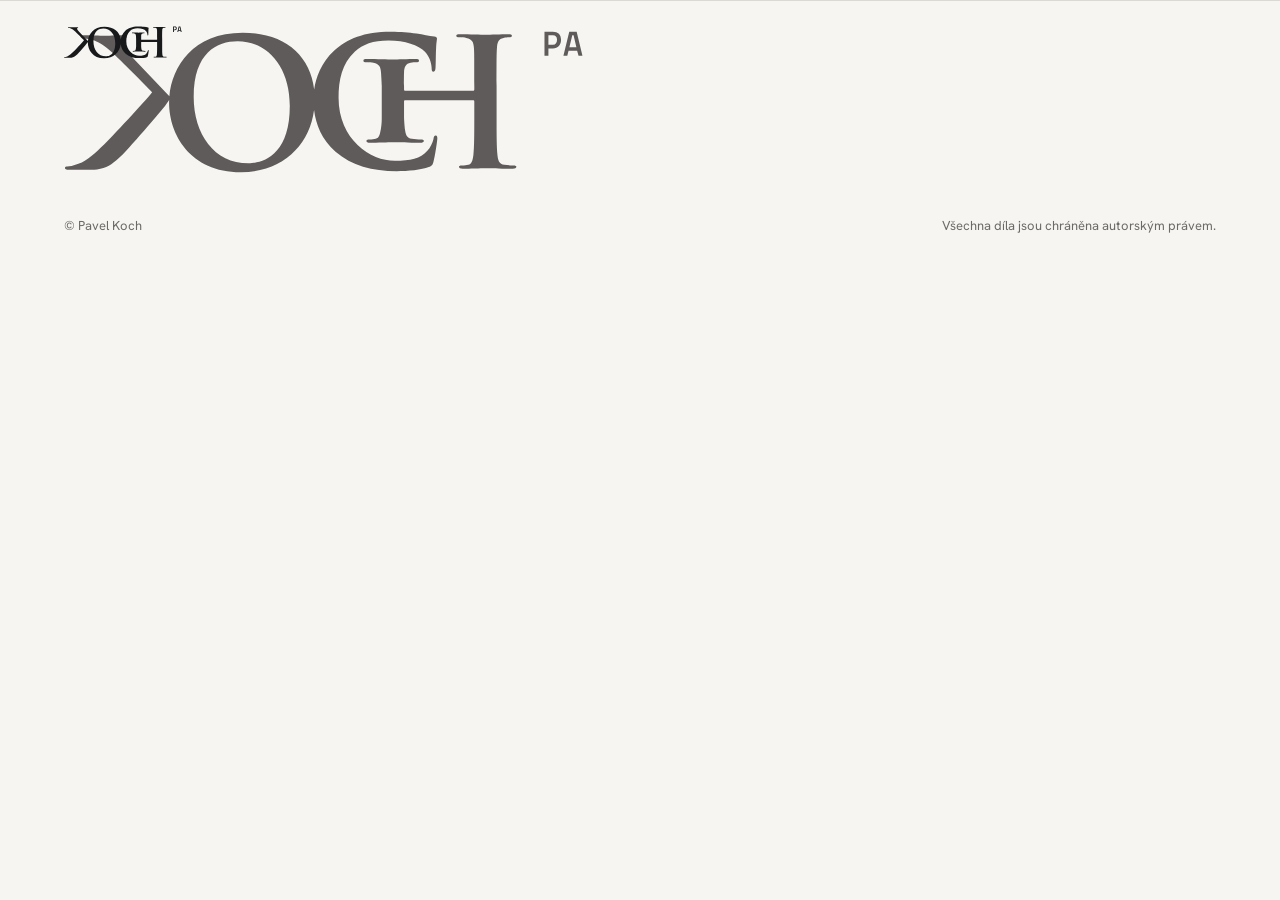
==== commit 8bec0be4: "Remove day/night toggle" ====
--- a/index.html
+++ b/index.html
@@ -17,7 +17,6 @@
 <header class="top">
   <a class="brand" href="#uvod" aria-label="Pavel Koch – úvod"><span class="sig" aria-hidden="true"></span></a>
   <nav class="nav" aria-label="Hlavní" data-catnav></nav>
-  <button class="mode" aria-pressed="false" aria-label="Noční prohlídka"><svg viewBox="0 0 24 24" aria-hidden="true"><path d="M20 14.5A8 8 0 0 1 9.5 4a8 8 0 1 0 10.5 10.5z"/></svg><span>Noc</span></button>
   <button class="menu-btn" aria-expanded="false" aria-controls="mnav">Menu</button>
 </header>
 <div class="mnav" id="mnav" hidden data-catnav></div>
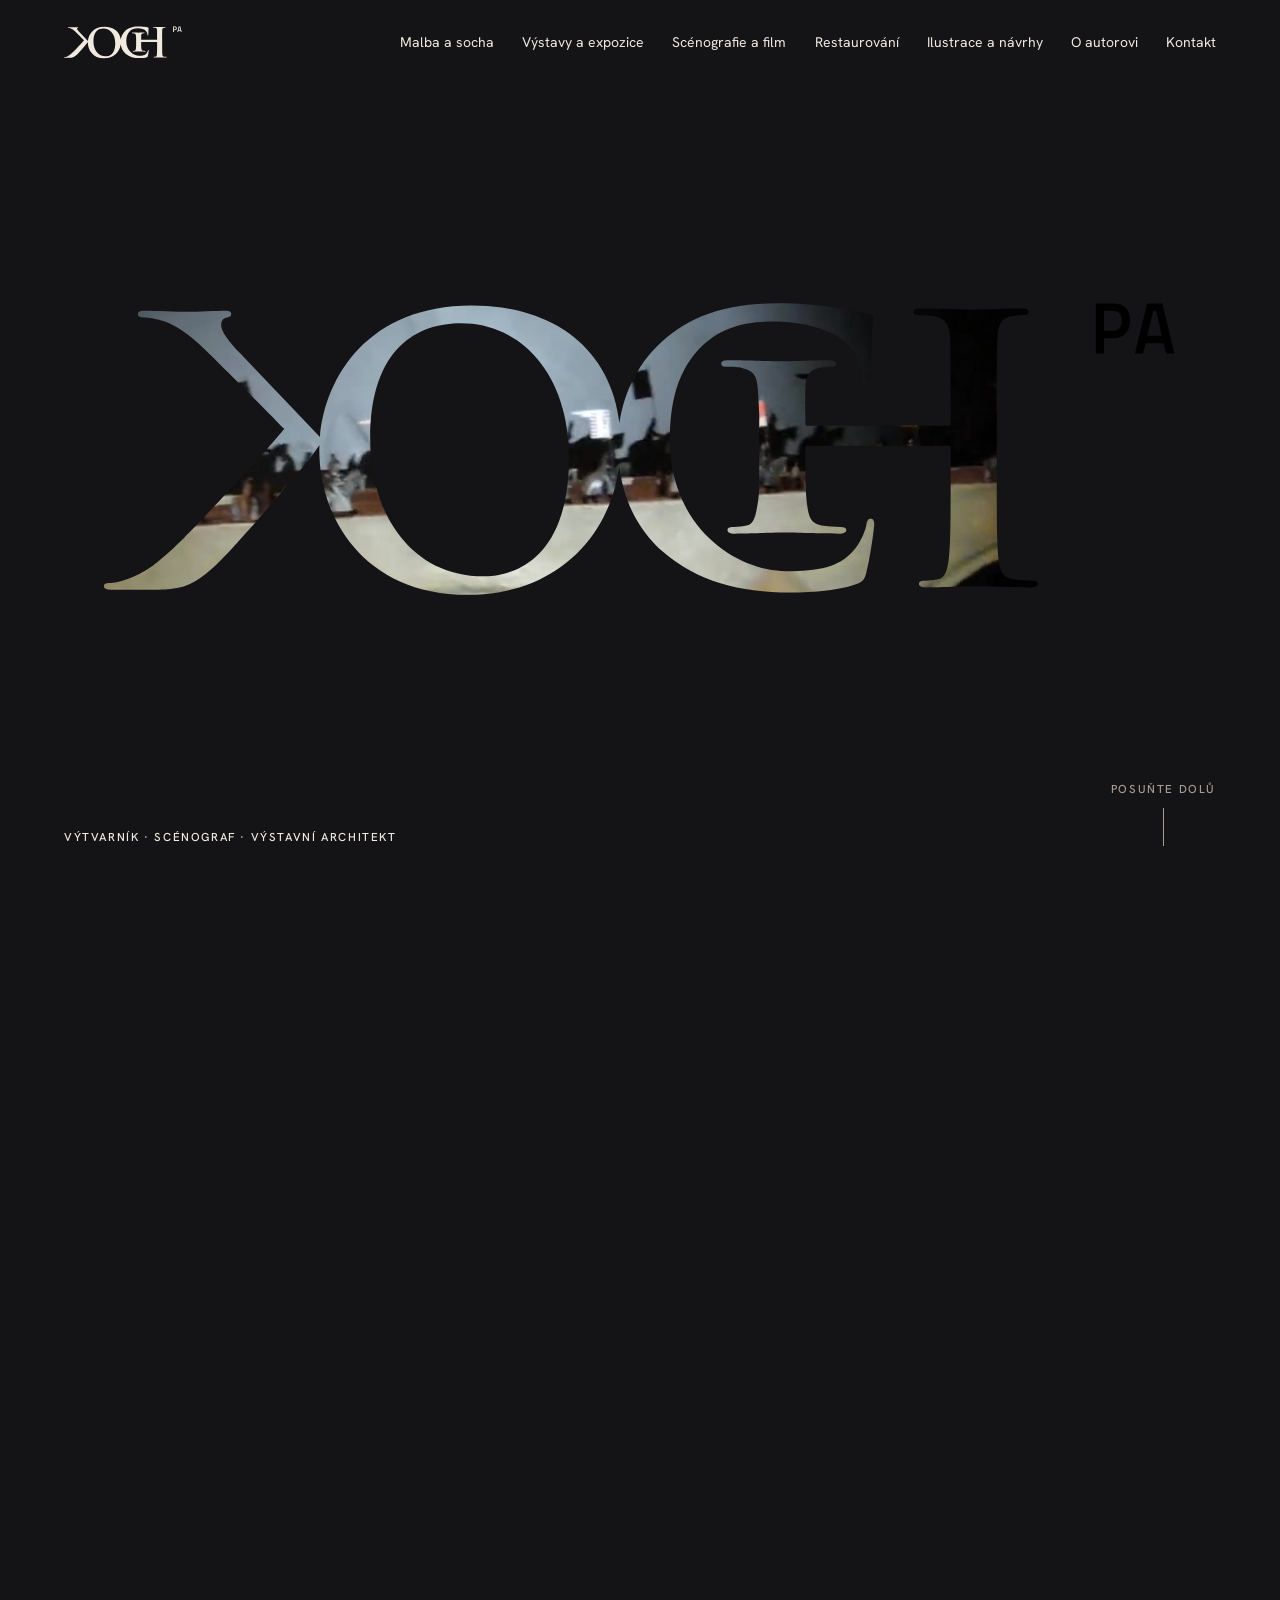
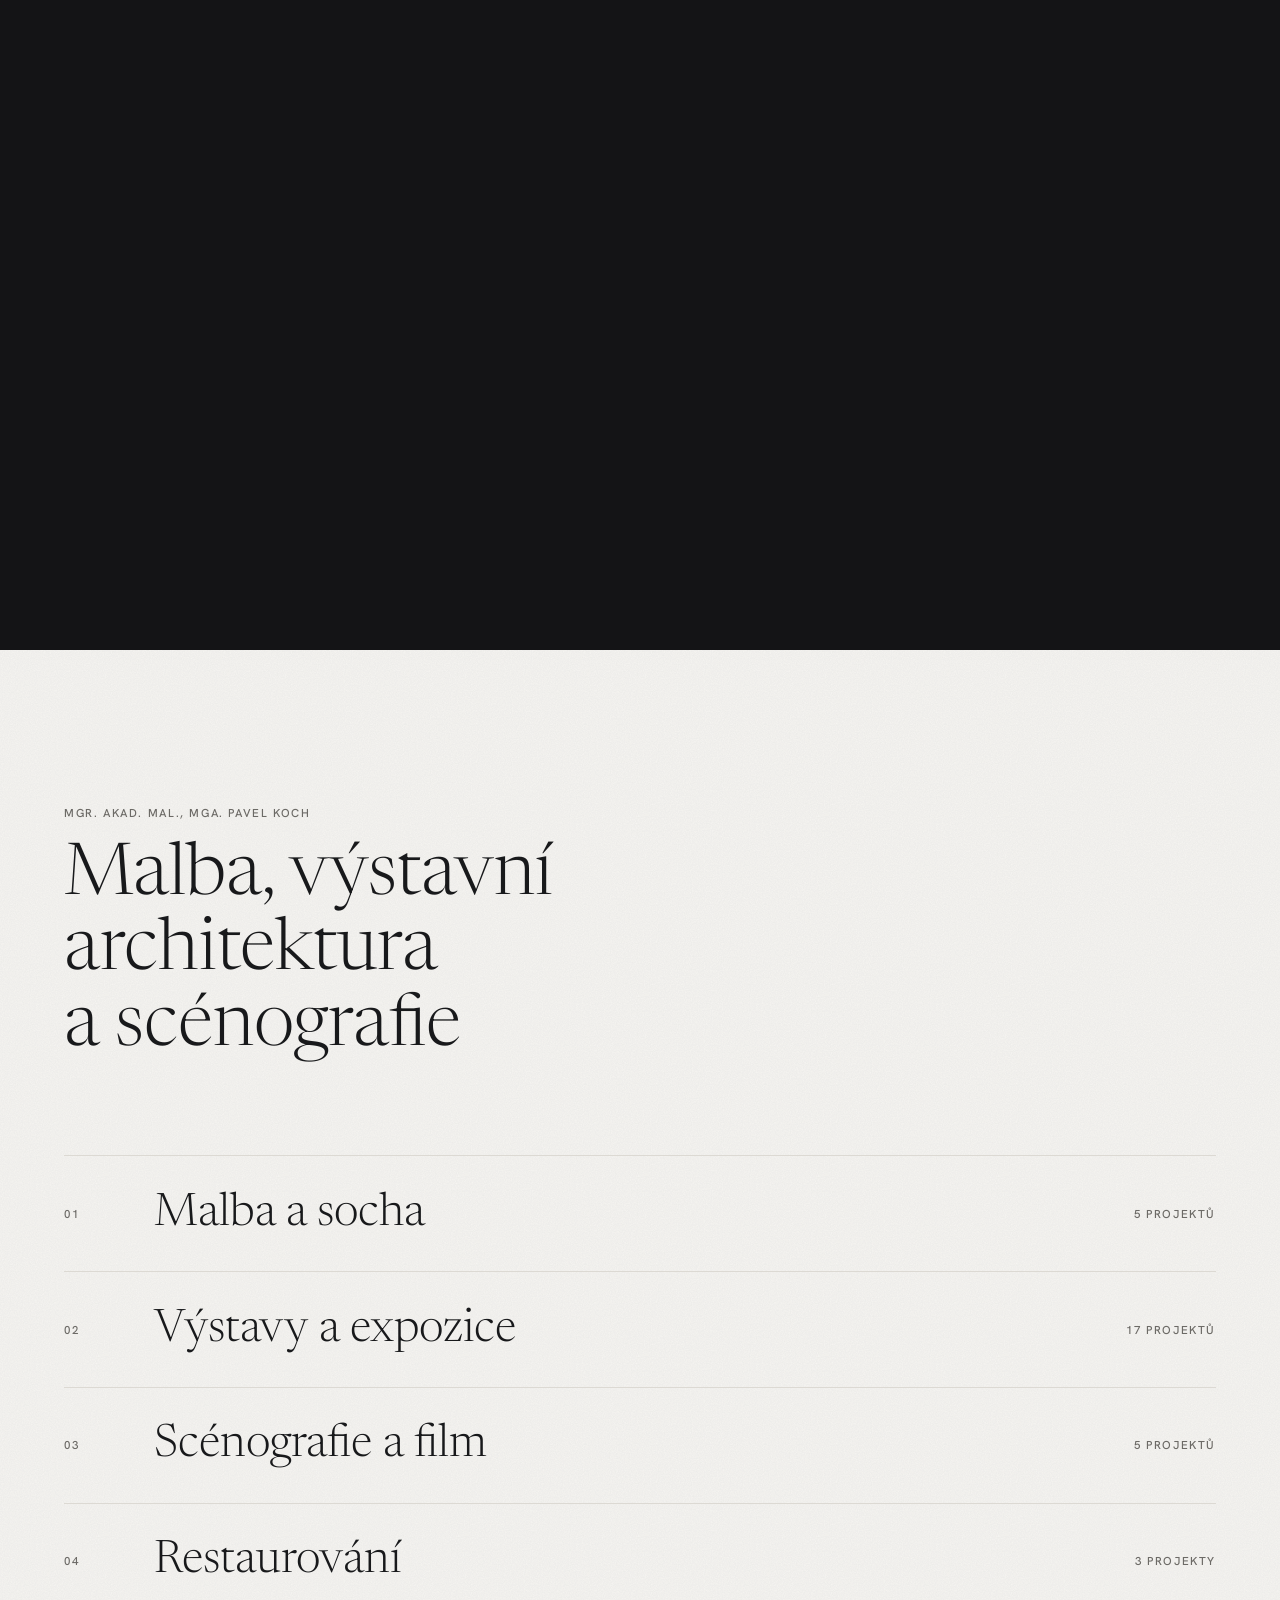
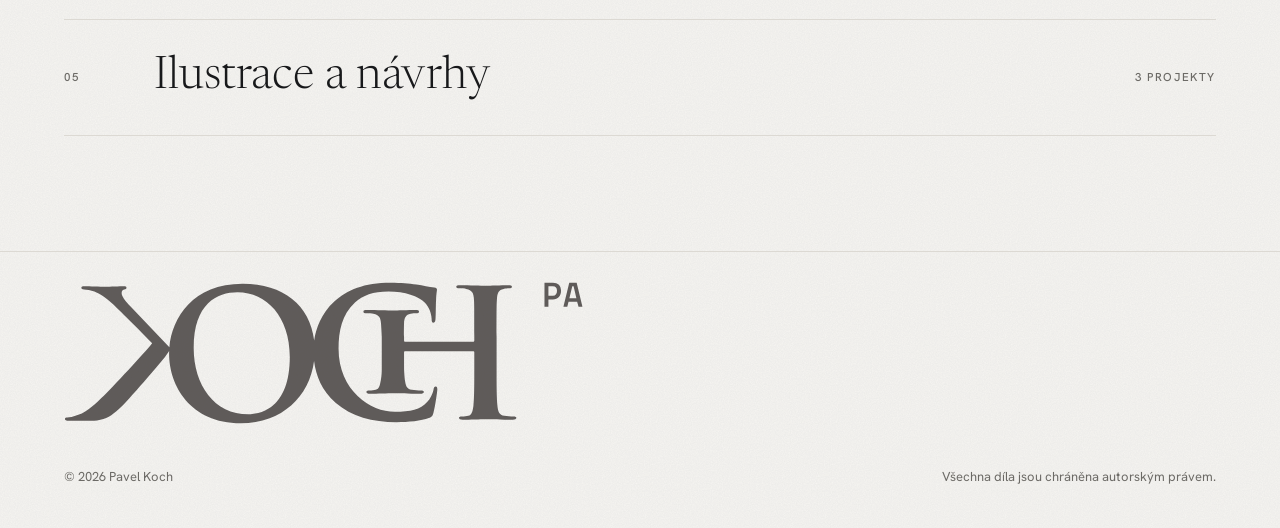
==== commit 5b6e8178: "Update contact form button text and remove hidden fields" ====
--- a/index.html
+++ b/index.html
@@ -75,14 +75,12 @@
   <section class="contact page" id="kontakt">
     <h2>Kontakt</h2>
     <div class="contact-grid">
-      <form name="poptavka" method="POST" data-netlify="true" netlify-honeypot="obtizny" class="form" novalidate>
-        <input type="hidden" name="form-name" value="poptavka">
-        <p hidden><label>Nevyplňujte <input name="obtizny"></label></p>
+      <form name="poptavka" class="form" novalidate>
         <div class="field"><label for="f-jmeno">Jméno</label><input id="f-jmeno" name="jmeno" autocomplete="name" required></div>
         <div class="field"><label for="f-email">E-mail</label><input id="f-email" name="email" type="email" autocomplete="email" required></div>
         <div class="field"><label for="f-dilo">Dílo</label><select id="f-dilo" name="dilo"><option value="">Obecný dotaz</option></select></div>
         <div class="field"><label for="f-zprava">Zpráva</label><textarea id="f-zprava" name="zprava" rows="4"></textarea></div>
-        <button class="btn" type="submit">Odeslat</button>
+        <button class="btn" type="submit">Napsat e-mail</button>
         <p class="form-msg" role="status" aria-live="polite"></p>
       </form>
       <address class="direct">
--- a/styles.css
+++ b/styles.css
@@ -38,24 +38,6 @@
 .mnav{position:fixed;inset:0;z-index:19;background:var(--wall);display:flex;flex-direction:column;justify-content:center;align-items:center;gap:10px}
 .mnav a{font-family:var(--serif);font-size:44px;font-weight:300;text-decoration:none;padding:8px 20px}
 
-/* úvod – zeď se salonním zavěšením */
-.hero{min-height:100svh;display:flex;flex-direction:column;padding:118px var(--pad) 40px;position:relative}
-.hero-text{display:flex;justify-content:space-between;align-items:flex-end;gap:20px 40px;flex-wrap:wrap}
-.hero h1{font-size:clamp(56px,8.6vw,138px);letter-spacing:-.025em;line-height:.95}
-.disc{margin:0 0 12px;color:var(--mute);font-size:16px}
-.wall{position:relative;flex:1;min-height:340px;margin-top:clamp(28px,4vw,56px)}
-.wall-in{position:absolute;inset:0;transition:transform 1.2s var(--ease)}
-.wall-in .hung{position:absolute;display:block;opacity:0;transform:translateY(-14px);transition:opacity 1s var(--ease),transform 1.2s var(--ease)}
-.wall-in .hung.in{opacity:1;transform:none}
-.wall-in .hung img{width:100%;height:100%;object-fit:cover}
-.wall-in .hung:hover img{transform:translateY(-3px) scale(1.015)}
-.wall-tip{position:fixed;left:0;top:0;z-index:30;pointer-events:none;padding:10px 14px;background:var(--wall);box-shadow:0 10px 30px -12px rgba(0,0,0,.3);font-size:13px;line-height:1.45;color:var(--mute);opacity:0;transition:opacity .25s;white-space:nowrap}
-.wall-tip b{display:block;font:italic 400 17px/1.2 var(--serif);color:var(--ink)}
-.wall-tip.on{opacity:1}
-.wall-note{margin:18px 0 0;font-size:13px;color:var(--mute);text-align:right}
-
-/* úvodní zeď */
-.wall-in .hung.in{transition:opacity 1.4s var(--ease),transform 1.6s var(--ease)}
 /* odhalení nadpisů */
 .mask{display:block;overflow:hidden;padding-bottom:.2em;margin-bottom:-.2em}
 .mask>span{display:inline-block;transform:translateY(105%);transition:transform 1.3s var(--ease)}
@@ -75,21 +57,6 @@
 .dot{width:7px;height:7px;border-radius:50%;background:var(--ok);flex:none}
 .dot.res{background:var(--res)}.dot.sold{background:var(--sold)}.dot.priv{background:var(--mute)}
 
-/* výrok */
-.statement{padding:clamp(80px,14vw,200px) var(--pad);display:flex;justify-content:center}
-.statement p{font-family:var(--serif);font-weight:300;font-size:clamp(28px,3.6vw,52px);line-height:1.18;max-width:20ch;margin:0;text-align:center;text-wrap:balance}
-.statement .w{opacity:.12;transition:opacity .6s}
-.statement .w.on{opacity:1}
-
-/* díla */
-.works{padding:0 var(--pad) clamp(80px,10vw,160px);overflow-x:clip}
-.works-head{display:flex;align-items:baseline;justify-content:space-between;gap:24px;flex-wrap:wrap;border-top:1px solid var(--line);padding-top:28px;margin-bottom:clamp(48px,7vw,110px)}
-.works-head h2{font-size:clamp(40px,4.6vw,68px)}
-.filters{display:flex;gap:6px;flex-wrap:wrap}
-.filters button{min-height:44px;padding:8px 16px;font-size:15px;color:var(--mute);border-radius:40px;transition:color .3s,background .3s}
-.filters button sup{font-size:10px;margin-left:3px}
-.filters button[aria-selected=true]{color:var(--wall);background:var(--ink)}
-.filters button:hover:not([aria-selected=true]){color:var(--ink)}
 .salon{display:flex;flex-wrap:wrap;column-gap:max(28px,3.5%);row-gap:clamp(64px,7vw,110px);align-items:flex-start}
 .piece{margin:0;display:flex;flex-direction:column;gap:18px;flex:none}
 .piece .hung{display:block;width:100%}
@@ -147,11 +114,10 @@
 .cursor.big span{opacity:1;transform:none}
 .cursor.lt{--c:#ece6dc;--b:#0b0d11}
 .cursor{filter:drop-shadow(0 0 1.5px rgba(255,255,255,.5))}
-.cursor.lt,body.dark .cursor{filter:drop-shadow(0 0 1.5px rgba(0,0,0,.45))}
+.cursor.lt{filter:drop-shadow(0 0 1.5px rgba(0,0,0,.45))}
 @media (hover:hover) and (pointer:fine){
   .cursor.on{opacity:1}
-  html,body,a,button,.hung,.proj-img,.walk-track{cursor:none}
-  .walk-btn:disabled{cursor:none}
+  html,body,a,button,.hung,.tile{cursor:none}
   input,textarea,select,.viewer,.viewer *{cursor:auto}
   .viewer button,.viewer a,.viewer label{cursor:pointer}
 }
@@ -213,75 +179,29 @@
 @media (max-width:800px){
   body{font-size:16px}
   .nav{display:none}.menu-btn{display:block}
-  .hero{padding-top:100px}
-  .hero h1{font-size:clamp(50px,15vw,84px)}
   .salon{row-gap:64px}
   .author{grid-template-columns:minmax(0,1fr)}
   .portrait{position:static;max-width:440px}
   .contact-grid{grid-template-columns:minmax(0,1fr)}
   .btn{width:100%;justify-self:stretch}
-  .wall{min-height:62svh}.wall-note{text-align:left}
   .facts{grid-template-columns:minmax(0,1fr);gap:2px}.facts dd{margin-bottom:12px}
 }
 @media (prefers-reduced-motion:reduce){
   .mask>span{transform:none}
   *,*::before,*::after{animation:none!important;transition:none!important;scroll-behavior:auto!important}
-  .rv{opacity:1;transform:none}.rv-img .hung{clip-path:none}.statement .w{opacity:1}
+  .rv{opacity:1;transform:none}.rv-img .hung{clip-path:none}
 }
 .viewer:focus{outline:0}
 
-/* ===== Den / Noc ===== */
-body.dark{--wall:#0e1014;--wall2:#15181d;--ink:#ece6dc;--mute:#8d8981;--line:#262a31}
-body,.viewer,.scale,.mnav,.wall-tip{transition:background-color .9s var(--ease),color .9s var(--ease)}
-.mode{display:flex;align-items:center;gap:8px;min-height:44px;padding:0 4px;font-size:15px;margin-left:36px}
-.mode svg{width:16px;height:16px;fill:none;stroke:currentColor;stroke-width:1.4;transition:fill .4s}
-body.dark .mode svg{fill:currentColor}
+/* hlavička: logo vlevo, menu vpravo */
 .top{justify-content:flex-start}.top .nav{margin-left:auto}
-@media (max-width:800px){.mode{margin-left:auto}.mode span{display:none}.menu-btn{margin-left:18px}}
-body.dark .salon .is-flat::before{content:"";position:absolute;left:-30%;right:-30%;top:-70%;height:150%;pointer-events:none;background:radial-gradient(ellipse 50% 50% at 50% 40%,rgba(255,232,190,.20),transparent 70%);z-index:-1}
-body.dark .is-flat img{box-shadow:0 30px 60px -30px rgba(0,0,0,.9)}
-body.dark .btn{background:var(--ink);color:var(--wall)}
-body.dark .field select{background-image:url("data:image/svg+xml,%3Csvg xmlns='http://www.w3.org/2000/svg' width='12' height='8'%3E%3Cpath d='M1 1l5 5 5-5' fill='none' stroke='%23ece6dc'/%3E%3C/svg%3E")}
-body.dark .scale-wall{background:linear-gradient(#1b1e24,#14171b)}body.dark .scale-floor{background:linear-gradient(#2a2622,#1d1a17)}
+@media (max-width:800px){.menu-btn{margin-left:auto}}
 
 /* ===== Díla odhalovaná scrollem ===== */
 .piece .hung{overflow:hidden;will-change:clip-path}
 .piece .hung img{transform-origin:50% 60%;will-change:transform}
 .piece .label{will-change:transform,opacity}
 .is-flat.hung{overflow:visible}
-
-/* ===== Noční procházka ===== */
-.walk{position:relative;background:#0b0d11;color:#ece6dc;padding:clamp(90px,13vh,140px) 0 clamp(60px,9vh,100px);overflow:hidden}
-.walk-head{padding:0 var(--pad);max-width:calc(480px + 2 * var(--pad))}
-.walk-kicker{margin:0 0 10px;font-size:13px;color:#8d8981}
-.walk-title{font-size:clamp(36px,4.4vw,64px);margin:0 0 14px}
-.walk-text{margin:0;color:#a9a49b;font-size:15px}
-.walk-track{display:flex;align-items:center;gap:clamp(70px,10vw,180px);overflow-x:auto;overflow-y:hidden;scroll-snap-type:x mandatory;overscroll-behavior-x:contain;scrollbar-width:none;padding:clamp(150px,22vh,210px) 30vw 20px;margin-top:clamp(-40px,-3vh,0px);-webkit-mask-image:linear-gradient(transparent,#000 60px);mask-image:linear-gradient(transparent,#000 60px);touch-action:pan-x pan-y;-webkit-overflow-scrolling:touch;outline:0}
-.walk-track::-webkit-scrollbar{display:none}
-.walk-track.drag{scroll-snap-type:none;cursor:grabbing;user-select:none}
-.walk-track.drag .hung{pointer-events:none}
-.wk{flex:none;position:relative;display:flex;flex-direction:column;align-items:center;gap:22px;scroll-snap-align:center}
-.wk .lamp{position:absolute;left:50%;top:-40%;width:240%;height:180%;transform:translateX(-50%);pointer-events:none;background:radial-gradient(ellipse 30% 42% at 50% 30%,rgba(255,226,170,.42),rgba(255,214,150,.10) 55%,transparent 75%);opacity:var(--l,0);mix-blend-mode:screen}
-.wk .lamp::before{content:"";position:absolute;left:50%;top:2%;width:10px;height:10px;margin-left:-5px;border-radius:50%;background:#fff3d6;box-shadow:0 0 18px 6px rgba(255,226,170,.7)}
-.wk .hung{position:relative;z-index:1}
-.wk img{display:block;height:min(40vh,340px);width:auto;max-width:70vw;filter:brightness(calc(.22 + var(--l,0) * .78)) saturate(calc(.5 + var(--l,0) * .5));box-shadow:0 30px 60px -28px rgba(0,0,0,.9);-webkit-user-drag:none;user-select:none}
-.wk .cap{text-align:center;font-size:13px;color:#8d8981;opacity:calc(.25 + var(--l,0) * .75);max-width:min(70vw,420px)}
-.wk .cap b{display:block;font:italic 400 20px/1.25 var(--serif);color:#ece6dc;margin-bottom:4px}
-.walk-ctrl{display:flex;align-items:center;gap:18px;padding:0 var(--pad);margin-top:clamp(18px,4vh,40px)}
-.walk-btn{flex:none;width:44px;height:44px;display:grid;place-items:center;border:1px solid #2f343c;border-radius:50%;color:#ece6dc;transition:border-color .3s,opacity .3s}
-.walk-btn svg{width:18px;height:18px;fill:none;stroke:currentColor;stroke-width:1.2}
-.walk-btn:hover{border-color:#8d8981}
-.walk-btn:disabled{opacity:.25;cursor:default}
-.walk-btn:focus-visible{outline-color:#ece6dc}
-.walk-bar{flex:1;height:1px;background:#262a31}
-.walk-bar i{display:block;height:100%;width:100%;background:#ece6dc;transform-origin:left;transform:scaleX(var(--p,0))}
-.walk-count{flex:none;font-size:13px;color:#8d8981;font-variant-numeric:tabular-nums;min-width:4.5ch;text-align:right}
-@media (max-width:800px){
-  .walk-track{gap:16vw;padding-top:150px}
-  .wk img{height:auto;width:72vw;max-width:72vw;max-height:40vh;object-fit:contain}
-  .walk-btn{width:40px;height:40px}
-}
-}
 
 /* ===== Nástroje v detailu ===== */
 .v-tools{display:flex;flex-wrap:wrap;gap:8px;margin-top:6px}
@@ -312,7 +232,7 @@
 .c-handle span::before{content:"‹ ›";position:absolute;inset:0;display:grid;place-items:center;font-size:17px;letter-spacing:4px;padding-left:3px}
 .c-lab{position:absolute;top:14px;margin:0;font-size:13px;padding:6px 12px;border-radius:30px;background:var(--wall);color:var(--ink)}
 .c-lab.l{left:14px}.c-lab.r{right:14px}
-@media (prefers-reduced-motion:reduce){.wk img{filter:none}.wk .cap{opacity:1}}
+@media (prefers-reduced-motion:reduce){}
 
 /* ===== Světlý dřevěný rám se stínovou spárou (jako autorovy rámy) ===== */
 img.fr{box-sizing:border-box;border-style:solid;border-color:#dcc39b;border-image:linear-gradient(135deg,#ecdcbc,#d7b98c 45%,#c9a777) 1;background:#1a1613;object-fit:cover}
@@ -323,19 +243,6 @@
 .sig{display:block;width:118px;height:33px;background:currentColor;-webkit-mask:url(images/logo-maska.svg) left center/contain no-repeat;mask:url(images/logo-maska.svg) left center/contain no-repeat;transition:width .5s var(--ease),transform .5s var(--ease)}
 .brand:hover .sig{transform:scale(1.04)}
 @media (max-width:800px){.sig{width:96px;height:27px}}
-
-/* ===== Další tvorba ===== */
-.projects{padding:clamp(80px,10vw,150px) var(--pad)}
-.proj-sub{margin:0;color:var(--mute);font-size:15px}
-.proj-grid{display:flex;flex-wrap:wrap;align-items:flex-start;gap:clamp(36px,4vw,56px) clamp(24px,3vw,48px)}
-.proj{--r:1.333;margin:0;flex:calc(var(--r) * 100) 1 calc(var(--r) * 210px);max-width:calc(var(--r) * 420px)}
-.proj-img{display:block;width:100%;aspect-ratio:var(--r);overflow:hidden;background:var(--wall2);cursor:none;box-shadow:0 1px 1px rgba(20,18,15,.06),0 24px 44px -28px rgba(20,18,15,.4)}
-.proj-img img{width:100%;height:100%;object-fit:contain;transition:transform 1.4s var(--ease)}
-.proj-img:hover img{transform:scale(1.025)}
-.proj figcaption{display:flex;flex-wrap:wrap;justify-content:space-between;align-items:baseline;gap:4px 12px;margin-top:16px}
-.proj figcaption b{font:italic 400 22px/1.2 var(--serif)}
-.proj figcaption span{font-size:13px;color:var(--mute);white-space:nowrap}
-@media not ((hover:hover) and (pointer:fine)){.proj-img{cursor:pointer}}
 
 /* ===== Stránky z menu (hlavní stránka = galerie) ===== */
 body:not([data-view=home]) .home{display:none!important}
@@ -346,7 +253,6 @@
 .nav a[aria-current]{text-decoration:underline;text-underline-offset:6px;text-decoration-thickness:1px}
 .back{display:inline-block;margin-top:clamp(48px,6vw,80px);font-size:15px;color:var(--mute);text-decoration:none;border-bottom:1px solid var(--line);padding-bottom:3px;transition:color .3s,border-color .3s}
 .back:hover{color:var(--ink);border-color:var(--ink)}
-.projects .back{display:table}
 .outro{padding:clamp(90px,11vw,170px) var(--pad) clamp(80px,9vw,140px);border-top:1px solid var(--line)}
 .outro h2{font-size:clamp(32px,4vw,58px);max-width:20ch;margin-bottom:clamp(32px,4vw,52px)}
 .outro-row{display:flex;flex-wrap:wrap;align-items:center;gap:18px 34px}
@@ -363,75 +269,6 @@
   .piece .label{font-size:12px;line-height:1.45}
   .piece .label b{font-size:16px}
 }
-
-/* ===== Výstava: procházka chodbou ===== */
-body:not([data-view=vystava]) #vystava{display:none!important}
-.expo{padding-top:0!important;background:#efece6}
-.ex-run{position:relative;height:600svh}
-.ex-stick{position:sticky;top:0;height:100svh;overflow:hidden;background:#e9e5dd}
-.ex-stage{position:absolute;inset:0;perspective-origin:50% 46%}
-.ex-cam,.ex-room{position:absolute;left:50%;top:50%;width:0;height:0;transform-style:preserve-3d}
-.ex-w{position:absolute;left:0;top:0;backface-visibility:hidden}
-.ex-wall{background:
-  linear-gradient(to top,#6d5a48 0 1.2%,transparent 1.2%),
-  linear-gradient(to bottom,var(--pl,#f2eee6) 0 68%,rgba(0,0,0,.05) 68% 68.3%,transparent 68.3%),
-  url("data:image/svg+xml,%3Csvg xmlns='http://www.w3.org/2000/svg' width='64' height='26'%3E%3Cg fill='none' stroke='%23b3ac9f' stroke-width='1' opacity='.55'%3E%3Cpath d='M0 .6H64M0 13.6H64M20 1v12M52 1v12M4 14v12M36 14v12'/%3E%3C/g%3E%3C/svg%3E") 0 0/44px 18px,
-  #f8f6f1}
-.ex-wall>*{z-index:1}
-.ex-l{--pl:#efebe2}.ex-r{--pl:#f3efe8}.ex-b{--pl:#f6f3ec}
-.ex-floor{background:
-  linear-gradient(to bottom,rgba(20,12,6,.55),rgba(20,12,6,0) 70%),
-  repeating-linear-gradient(0deg,rgba(0,0,0,.05) 0 1px,transparent 1px 7px),
-  repeating-linear-gradient(90deg,#5e3c27 0 1.5px,#8a5c3f 1.5px 44px,#6b452e 44px 45.5px,#9a6a49 45.5px 88px,#5e3c27 88px 89.5px,#7f5338 89.5px 132px,#6b452e 132px 133.5px,#93623f 133.5px 176px);
-}
-.ex-ceil{background:linear-gradient(to bottom,#1b1a18,#2b2925)}
-.ex-flip{position:absolute;left:0;top:0;height:100%}
-.ex-p{position:absolute;z-index:1}
-.ex-glow{position:absolute;left:50%;top:50%;transform:translate(-50%,-58%);background:radial-gradient(ellipse 50% 50% at 50% 42%,rgba(255,236,200,.75),rgba(255,236,200,0) 70%);pointer-events:none}
-.ex-lamp{position:absolute;left:50%;top:-30%;width:16px;height:9px;margin-left:-8px;border-radius:2px 2px 6px 6px;background:linear-gradient(#2a2926,#121110);opacity:.85}
-.ex-art{position:absolute;inset:0;display:block;rotate:var(--tilt,0deg);transition:transform .8s var(--ease)}
-.ex-art img{width:100%;height:100%;object-fit:fill;display:block;box-shadow:0 2px 3px rgba(0,0,0,.18),0 18px 30px -16px rgba(0,0,0,.45)}
-.ex-art:hover{transform:translateZ(6px)}
-.ex-lab{position:absolute;top:0;width:clamp(14px,8%,36px);aspect-ratio:1.5;background:#fbfaf7;box-shadow:0 1px 2px rgba(0,0,0,.12)}
-.ex-intro{position:absolute;left:var(--pad);bottom:clamp(60px,12vh,120px);color:#1c1b19;pointer-events:none;will-change:transform,opacity}
-.ex-intro h2{font-size:clamp(46px,7vw,104px);text-shadow:0 0 40px rgba(244,241,234,.9)}
-.ex-k{margin:0 0 12px;font-size:13px;color:var(--mute)}
-.ex-hint{margin:22px 0 0;font-size:14px;color:#55524c}
-.ex-bar{position:absolute;left:var(--pad);right:var(--pad);bottom:26px;height:1px;background:rgba(0,0,0,.12)}
-.ex-bar i{display:block;height:100%;background:#1c1b19;transform-origin:left;transform:scaleX(var(--p,0))}
-.ex-text{padding:clamp(100px,14vw,200px) var(--pad);background:#f6f3ee;text-align:center}
-.ex-text h2{font-size:clamp(34px,4.6vw,66px);margin:0 auto 26px;max-width:16ch}
-.ex-text p{max-width:56ch;margin:0 auto;color:var(--mute)}
-.ex-list{background:#14130f;color:#ece6dc;padding:clamp(90px,11vw,160px) var(--pad)}
-.ex-lh{font-size:clamp(38px,5vw,72px);text-align:center;margin-bottom:clamp(60px,8vw,120px)}
-.ex-items{display:flex;flex-direction:column;gap:clamp(70px,9vw,130px);max-width:1100px;margin:0 auto}
-.ex-it{display:grid;grid-template-columns:minmax(0,6fr) minmax(0,4fr);gap:clamp(28px,5vw,80px);align-items:center;margin:0;opacity:0;transform:translateY(40px);transition:opacity 1.1s var(--ease),transform 1.3s var(--ease)}
-.ex-it.in{opacity:1;transform:none}
-.ex-it:nth-child(even){grid-template-columns:minmax(0,4fr) minmax(0,6fr)}
-.ex-it:nth-child(even) .ex-ith{order:2}
-.ex-ith{display:block;padding:8% 4%;background:radial-gradient(ellipse 60% 70% at 50% 40%,#2b2822,#14130f 75%)}
-.ex-ith img{width:auto;max-width:100%;max-height:56vh;margin:auto;rotate:var(--tilt,0deg);box-shadow:0 30px 60px -28px rgba(0,0,0,.9)}
-.ex-it figcaption{font-size:14px;line-height:1.6;color:#8d8981;border-top:1px solid #2c2a25;padding-top:18px}
-.ex-it figcaption b{display:block;font:italic 400 clamp(24px,2.4vw,34px)/1.15 var(--serif);color:#ece6dc;margin-bottom:10px}
-.ex-real{padding:clamp(90px,11vw,160px) var(--pad);background:var(--wall)}
-.ex-real>h2{font-size:clamp(38px,5vw,72px);margin-bottom:clamp(40px,5vw,70px)}
-.ex-shows{display:grid;grid-template-columns:minmax(0,1fr) minmax(0,1.4fr);gap:clamp(40px,6vw,100px)}
-.ex-show h3{font:italic 400 clamp(28px,3vw,40px)/1.1 var(--serif);margin:0 0 14px}
-.ex-show p{color:var(--mute);max-width:46ch}
-.ex-photos{display:grid;grid-template-columns:repeat(auto-fill,minmax(130px,1fr));gap:10px;margin-top:22px}
-.ex-photos button{display:block;aspect-ratio:4/3;overflow:hidden;background:var(--wall2)}
-.ex-photos img{width:100%;height:100%;object-fit:cover;transition:transform 1.2s var(--ease)}
-.ex-photos button:hover img{transform:scale(1.04)}
-.ex-cta{margin-top:clamp(60px,8vw,110px)}
-.ex-cta .btn{display:inline-flex;align-items:center;text-decoration:none}
-
-@media (max-width:800px){
-  .ex-it,.ex-it:nth-child(even){grid-template-columns:minmax(0,1fr)}
-  .ex-it:nth-child(even) .ex-ith{order:0}
-  .ex-shows{grid-template-columns:minmax(0,1fr)}
-}
-@media (hover:hover) and (pointer:fine){.ex-art,.ex-ith,.ex-photos button{cursor:none}}
-body[data-view=vystava] .top{background:color-mix(in srgb,var(--wall) 90%,transparent);backdrop-filter:blur(10px);-webkit-backdrop-filter:blur(10px)}
 
 /* ===== Nová struktura 2026-11: logo, úvod s videem, kategorie a složky ===== */
 .sr-only{position:absolute!important;width:1px;height:1px;overflow:hidden;clip:rect(0 0 0 0);white-space:nowrap}
@@ -517,4 +354,44 @@
 .foot{align-items:flex-end}
 .foot-logo{flex-basis:100%;display:block;margin-bottom:30px;opacity:.9}
 .foot-logo img{width:min(520px,70vw);height:auto}
-body.dark .foot-logo img{filter:invert(1)}
+
+/* ===== Galerijní dojem 2026-11-17 ===== */
+/* papírová zrnitost – plocha působí jako tištěný katalog, ne jako obrazovka */
+body,.author,.tile-img{background-image:url("data:image/svg+xml,%3Csvg xmlns='http://www.w3.org/2000/svg' width='180' height='180'%3E%3Cfilter id='n'%3E%3CfeTurbulence type='fractalNoise' baseFrequency='.85' numOctaves='3' stitchTiles='stitch'/%3E%3CfeColorMatrix values='0 0 0 0 .1 0 0 0 0 .09 0 0 0 0 .08 0 0 0 .07 0'/%3E%3C/filter%3E%3Crect width='180' height='180' filter='url(%23n)'/%3E%3C/svg%3E")}
+
+/* muzejní popisky: drobné verzálky s prostrkáním */
+.crumb,.index-k,.ix-n,.ix-c,.tile-m,.v-cat,.titles,.cv-sub,.fold-meta dt,.v-meta dt,.field label,.direct .small,.fold-next small,.intro-cap,.intro-hint,.v-count,.tile-n{font-family:var(--sans);font-size:11.5px;letter-spacing:.14em;text-transform:uppercase;font-weight:500}
+.crumb a{border-bottom:0}
+.ix-n,.tile-n{font-variant-numeric:tabular-nums}
+
+/* složky v kategorii = obrazy zavěšené na zdi, ne ořezané karty */
+.cat-grid{align-items:start;column-gap:clamp(28px,4vw,72px);row-gap:clamp(56px,6vw,96px)}
+.cat-grid .tile:nth-child(3n+2){margin-top:clamp(40px,7vw,120px)}
+.cat-grid .tile:nth-child(3n){margin-top:clamp(16px,3vw,48px)}
+.tile-img{aspect-ratio:5/4;background-color:var(--wall2);display:grid;place-items:center;padding:11%;overflow:visible;transition:background-color .6s var(--ease)}
+.tile-img img{width:auto;height:auto;max-width:100%;max-height:100%;object-fit:contain;box-shadow:0 1px 1px rgba(20,18,15,.07),0 22px 40px -22px rgba(20,18,15,.45),14px 30px 60px -40px rgba(20,18,15,.3);transition:transform 1.1s var(--ease),box-shadow 1.1s var(--ease)}
+.tile:hover .tile-img{background-color:#e8e5df}
+.tile:hover .tile-img img{transform:translateY(-6px)}
+.tile-cap{display:grid;grid-template-columns:auto 1fr;column-gap:14px;align-items:baseline;margin-top:18px}
+.tile-n{color:var(--mute)}
+.tile-t{margin-top:0;font-style:italic}
+.tile-m{grid-column:2;margin-top:6px}
+.tile-play{left:auto;right:16px;bottom:16px}
+@media (max-width:900px){.cat-grid .tile:nth-child(n){margin-top:0}.cat-grid .tile:nth-child(2n){margin-top:clamp(40px,8vw,80px)}}
+@media (max-width:560px){.cat-grid .tile:nth-child(n){margin-top:0}}
+
+/* realizace bez fotek: pevné sloupce, ať řádky lícují */
+.cat-list li{grid-template-columns:minmax(0,1fr) minmax(0,1.25fr) 120px}
+.cat-list li>a{justify-self:end}
+@media (max-width:700px){.cat-list li{grid-template-columns:1fr}.cat-list li>a{justify-self:start}}
+
+/* štítky děl se nezalamují do sloupečku */
+.piece{align-items:flex-start}
+.piece .label{min-width:150px;max-width:260px}
+
+/* portrét: černobílý, jako v katalogu výstavy */
+.portrait img{filter:grayscale(1) contrast(1.04);transition:filter 1.2s var(--ease)}
+.portrait:hover img{filter:grayscale(0)}
+
+/* nadpisy stránek o kus odvážněji */
+.cat-title,.fold-title{letter-spacing:-.02em}
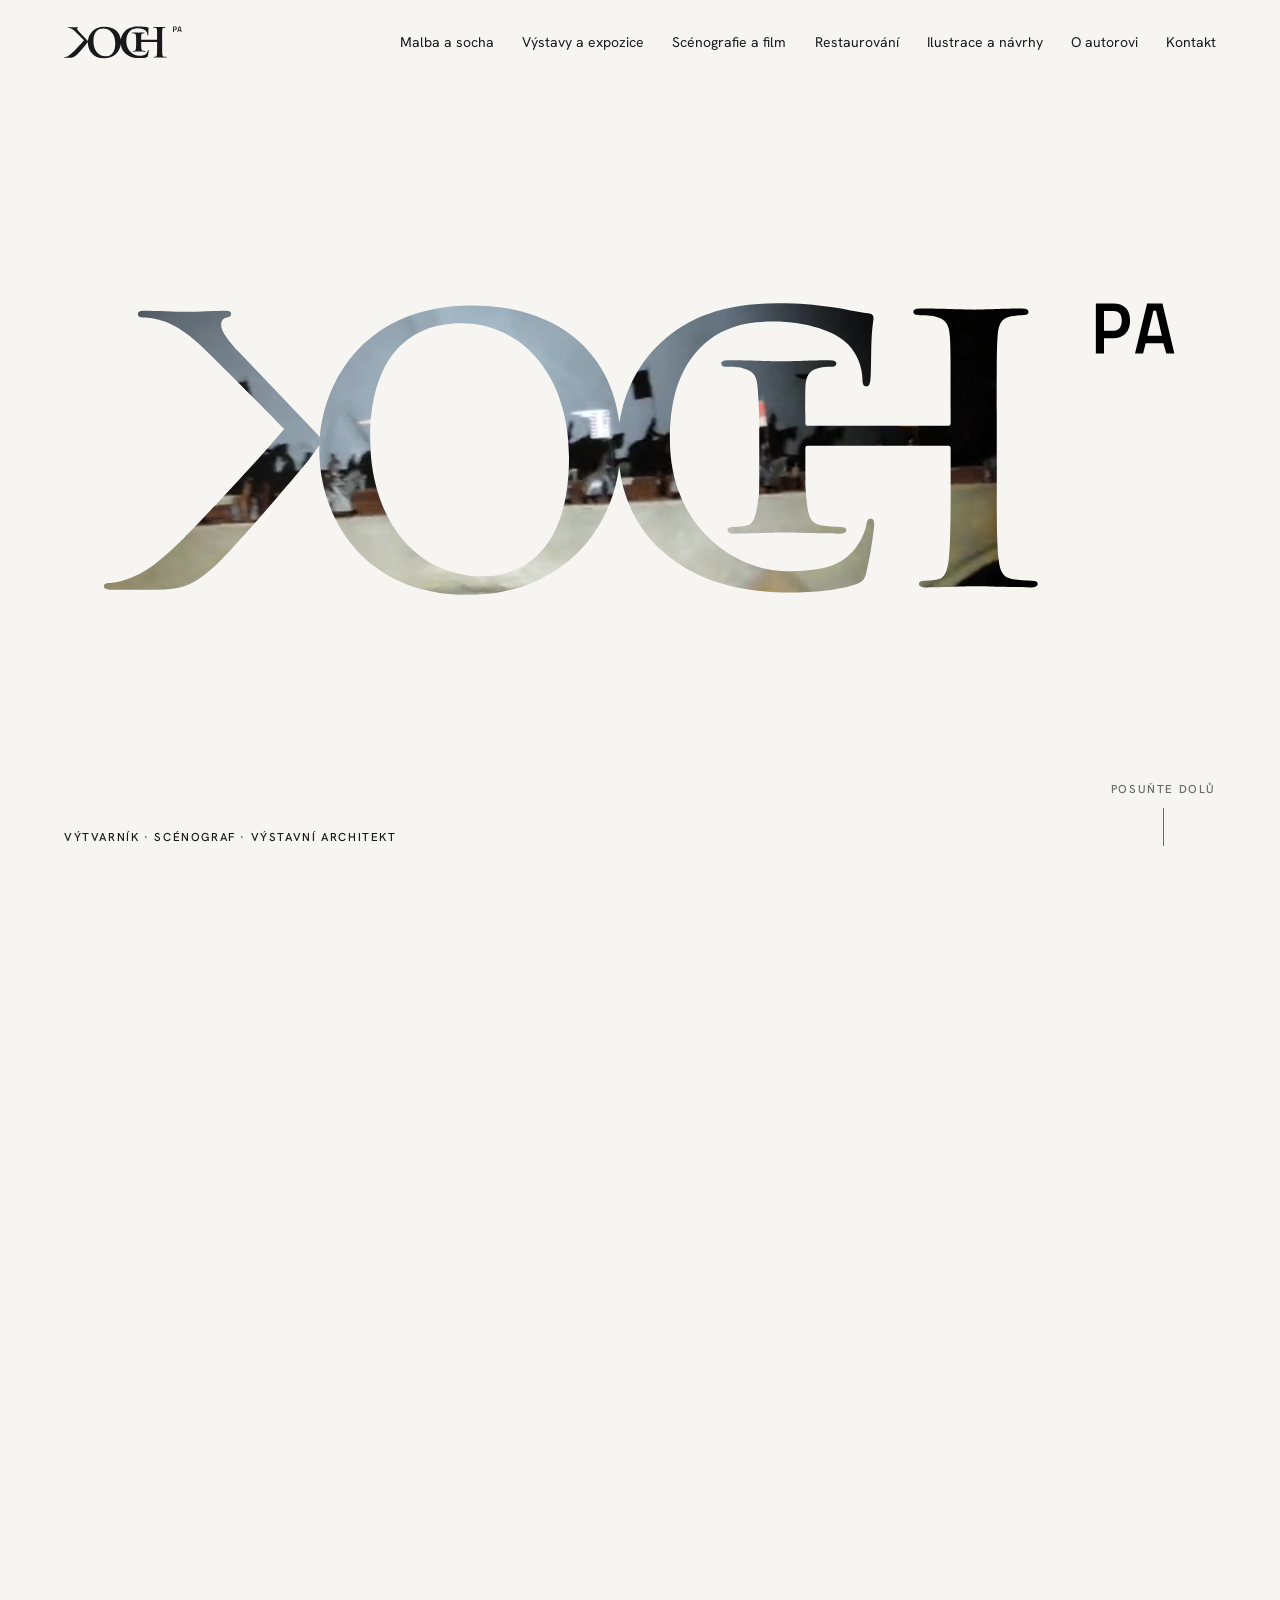
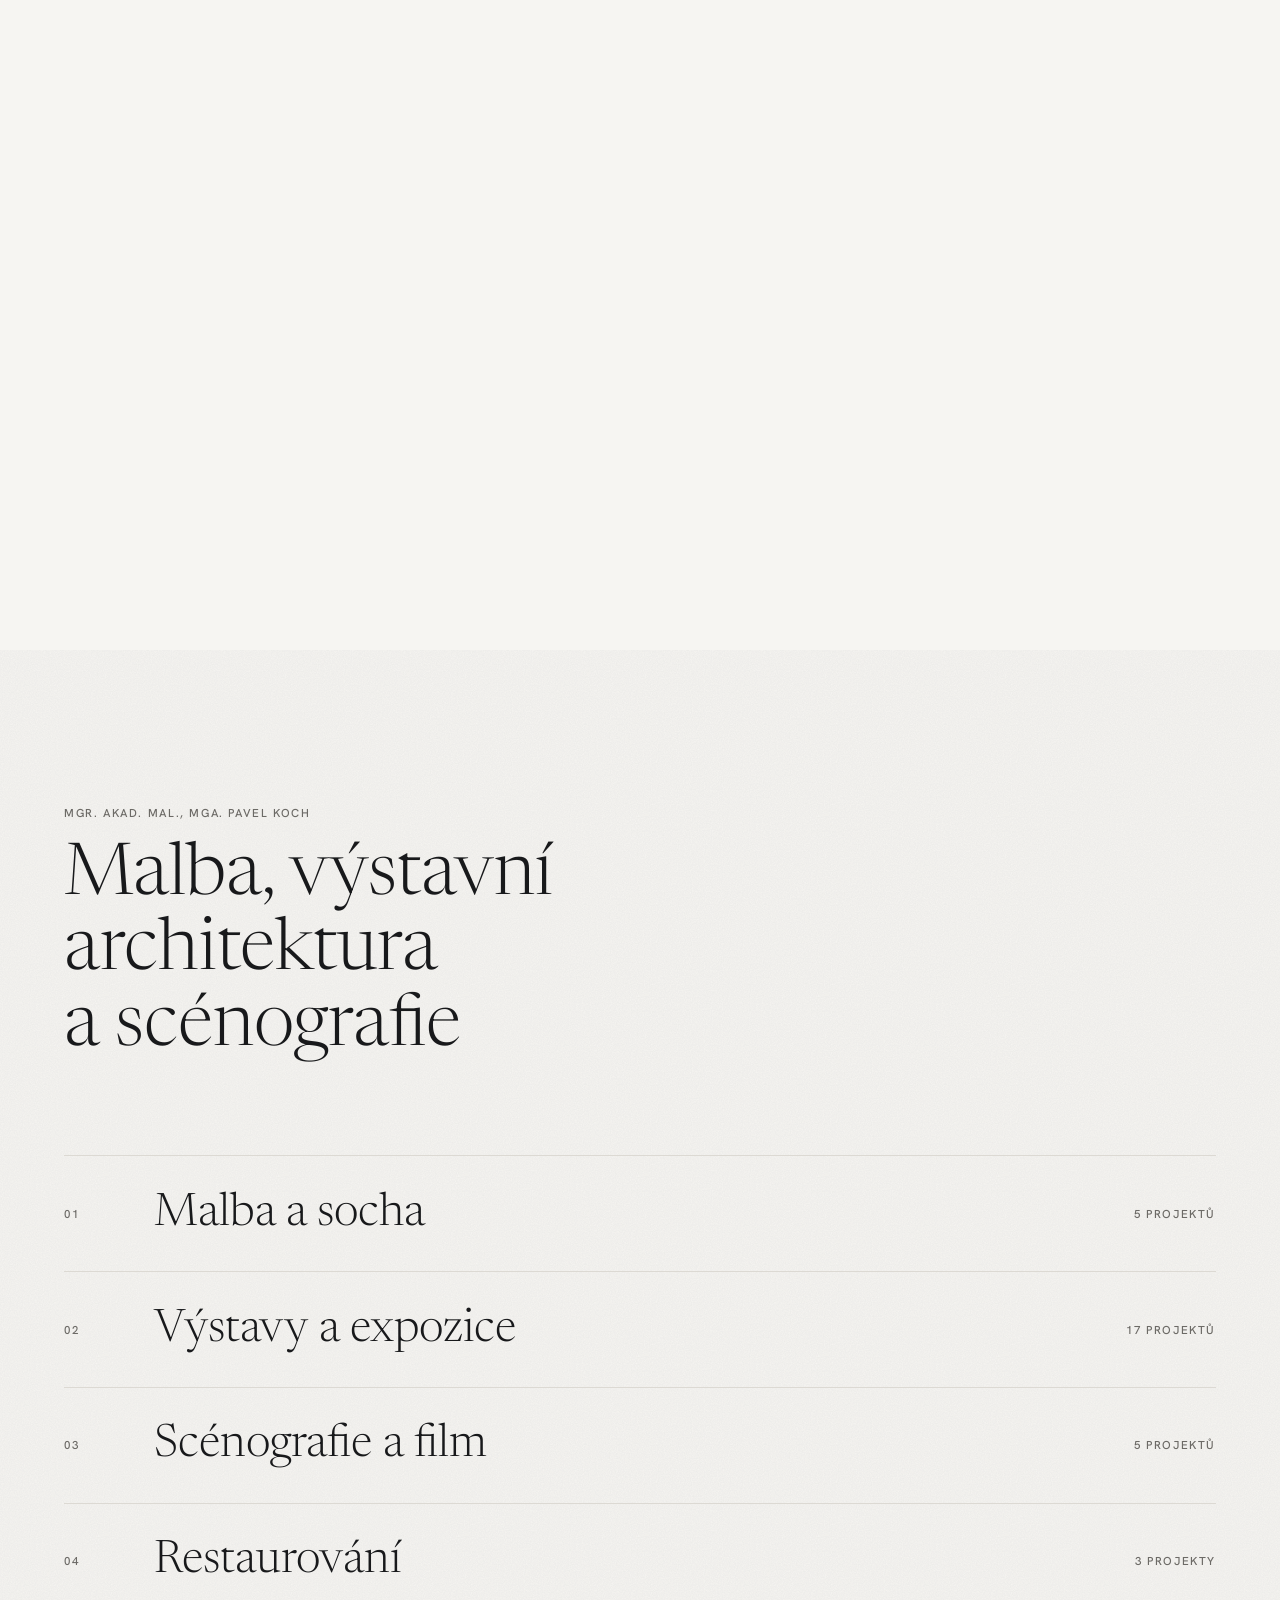
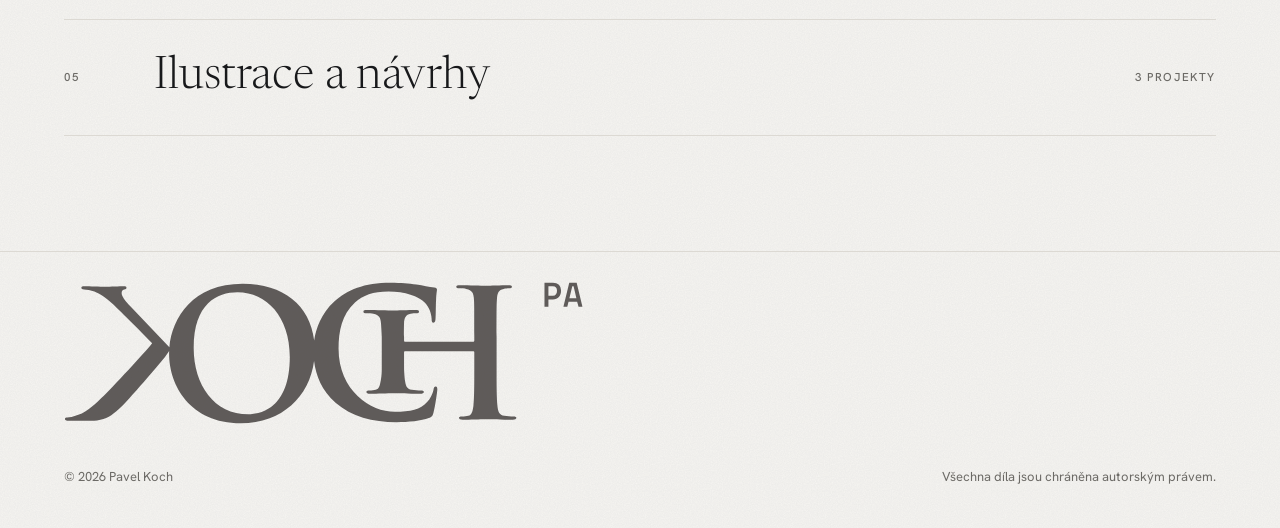
==== commit 2efd015f: "Add versioning to CSS and JS file links" ====
--- a/index.html
+++ b/index.html
@@ -9,7 +9,7 @@
 <link rel="preconnect" href="https://fonts.googleapis.com">
 <link rel="preconnect" href="https://fonts.gstatic.com" crossorigin>
 <link href="https://fonts.googleapis.com/css2?family=Newsreader:ital,opsz,wght@0,6..72,300;0,6..72,400;1,6..72,300;1,6..72,400&family=Hanken+Grotesk:wght@400;500&display=swap" rel="stylesheet">
-<link rel="stylesheet" href="styles.css">
+<link rel="stylesheet" href="styles.css?v=20261117b">
 </head>
 <body>
 <div class="cursor" aria-hidden="true"><span>prohlédnout</span></div>
@@ -146,6 +146,6 @@
   </div>
 </div>
 
-<script src="app.js"></script>
+<script src="app.js?v=20261117b"></script>
 </body>
 </html>
--- a/styles.css
+++ b/styles.css
@@ -274,18 +274,19 @@
 .sr-only{position:absolute!important;width:1px;height:1px;overflow:hidden;clip:rect(0 0 0 0);white-space:nowrap}
 .top .nav{gap:clamp(18px,2.2vw,34px)}
 .nav a{font-size:14px;white-space:nowrap}
-.top.over{color:#efe9e0;background:transparent!important;backdrop-filter:none!important;-webkit-backdrop-filter:none!important}
+.top.over{color:var(--ink);background:transparent!important;backdrop-filter:none!important;-webkit-backdrop-filter:none!important}
 .top.over .nav a[aria-current]{text-decoration:none}
+.top.over.vid{color:#efe9e0}
 
 /* úvod: tmavá plocha s vyříznutým logem, skrz písmena běží video */
-.intro{--p:0;height:250vh;position:relative;background:#141416;color:#efe9e0}
+.intro{--p:0;height:250vh;position:relative;background:var(--wall);color:var(--ink)}
 .intro-stick{position:sticky;top:0;height:100svh;overflow:hidden}
 .intro-vid{position:absolute;inset:0;width:100%;height:100%;object-fit:cover}
-.intro-veil{position:absolute;inset:-1px;background:#141416;will-change:transform,opacity;contain:strict;
+.intro-veil{position:absolute;inset:-1px;background:var(--wall);will-change:transform,opacity;contain:strict;
   -webkit-mask:url(images/logo-maska.svg) center/var(--lw,84vw) auto no-repeat,linear-gradient(#000,#000);-webkit-mask-composite:xor;
   mask:url(images/logo-maska.svg) center/var(--lw,84vw) auto no-repeat exclude,linear-gradient(#000,#000)}
 .intro-cap{position:absolute;left:var(--pad);bottom:clamp(28px,6vh,60px);margin:0;font-size:14px;letter-spacing:.08em;opacity:calc(1 - var(--p) * 5)}
-.intro-hint{position:absolute;right:var(--pad);bottom:clamp(28px,6vh,60px);margin:0;font-size:13px;color:#a39d93;opacity:calc(1 - var(--p) * 5)}
+.intro-hint{position:absolute;right:var(--pad);bottom:clamp(28px,6vh,60px);margin:0;font-size:13px;color:var(--mute);opacity:calc(1 - var(--p) * 5)}
 .intro-hint::after{content:"";display:block;width:1px;height:38px;margin:10px auto 0;background:currentColor;animation:hint 2.2s var(--ease) infinite;transform-origin:top}
 @keyframes hint{0%{transform:scaleY(0)}50%{transform:scaleY(1);transform-origin:top}51%{transform-origin:bottom}100%{transform:scaleY(0);transform-origin:bottom}}
 .intro-more{position:absolute;left:var(--pad);bottom:clamp(28px,6vh,60px);font-size:15px;text-decoration:none;color:#fff;padding:12px 20px;border:1px solid rgba(255,255,255,.55);border-radius:60px;background:rgba(20,20,22,.35);opacity:clamp(0,calc((var(--p) - .8) * 6),1);pointer-events:none;transition:background .3s}
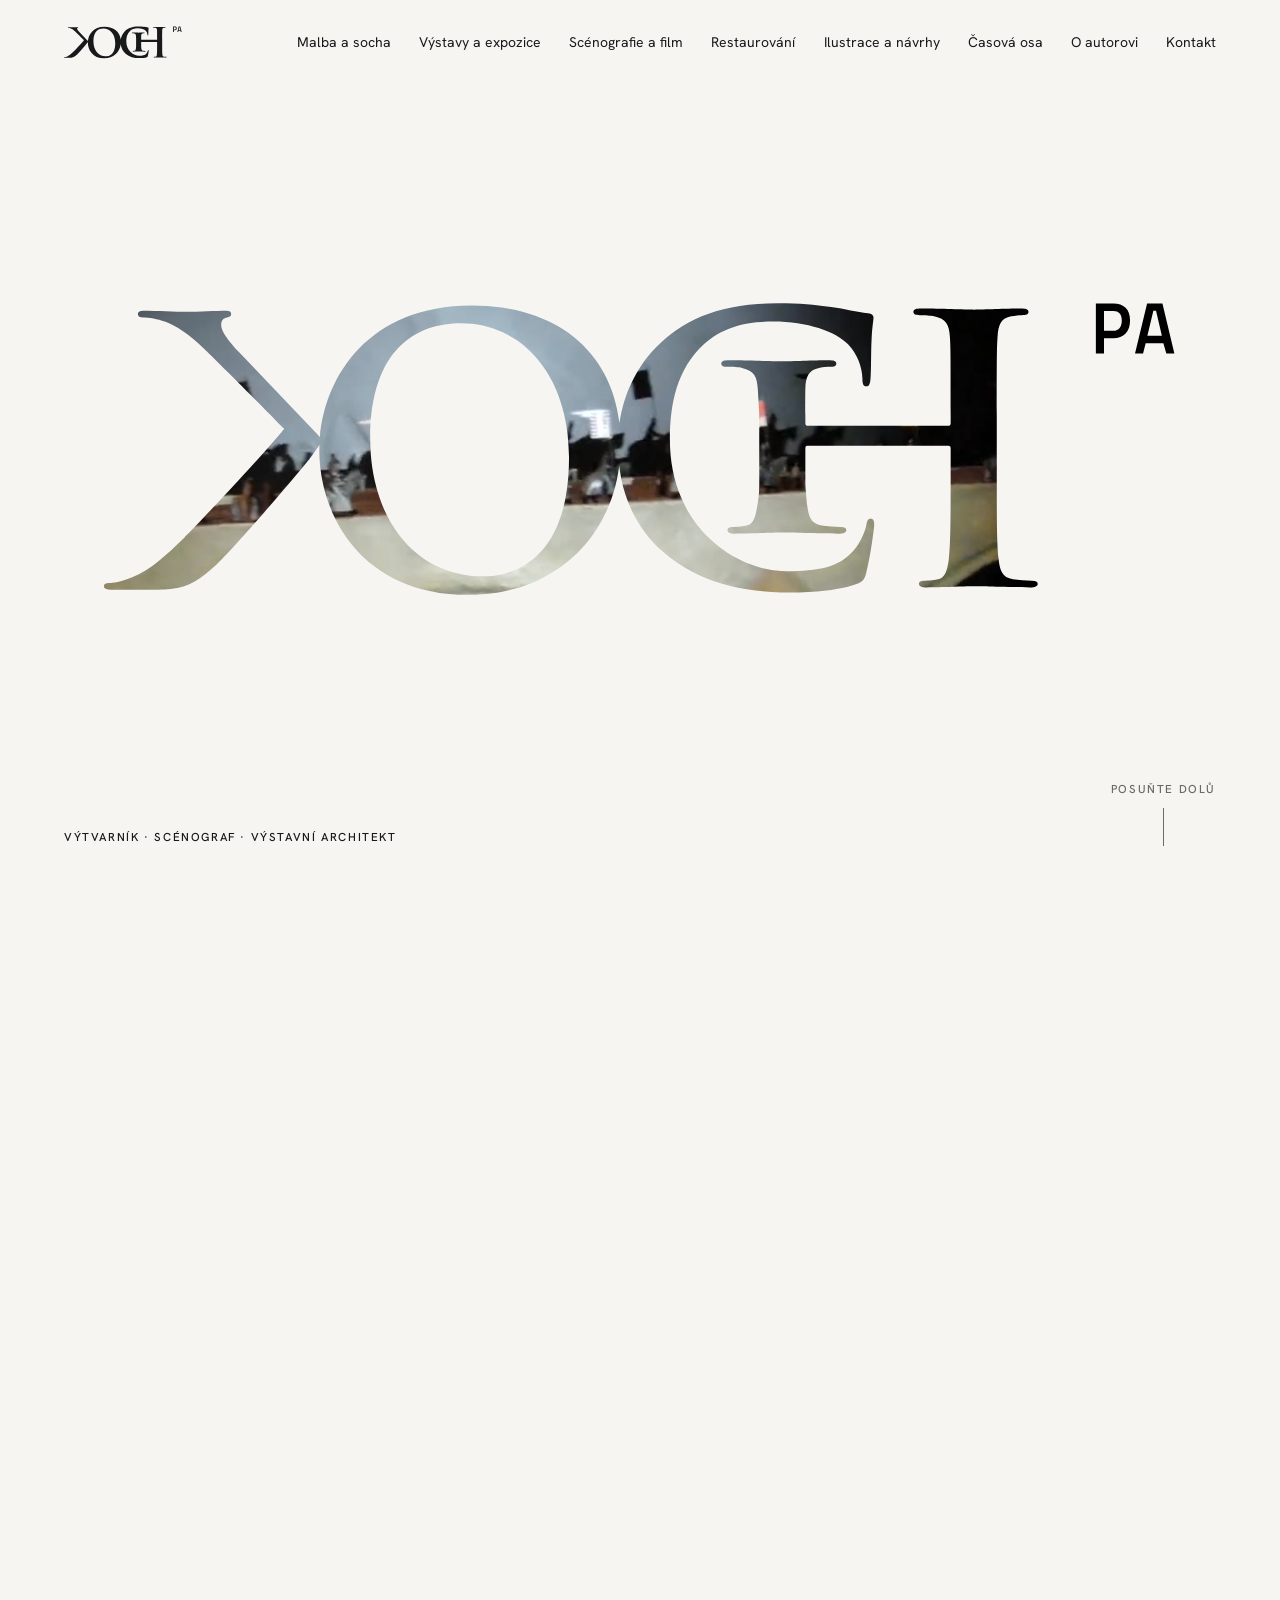
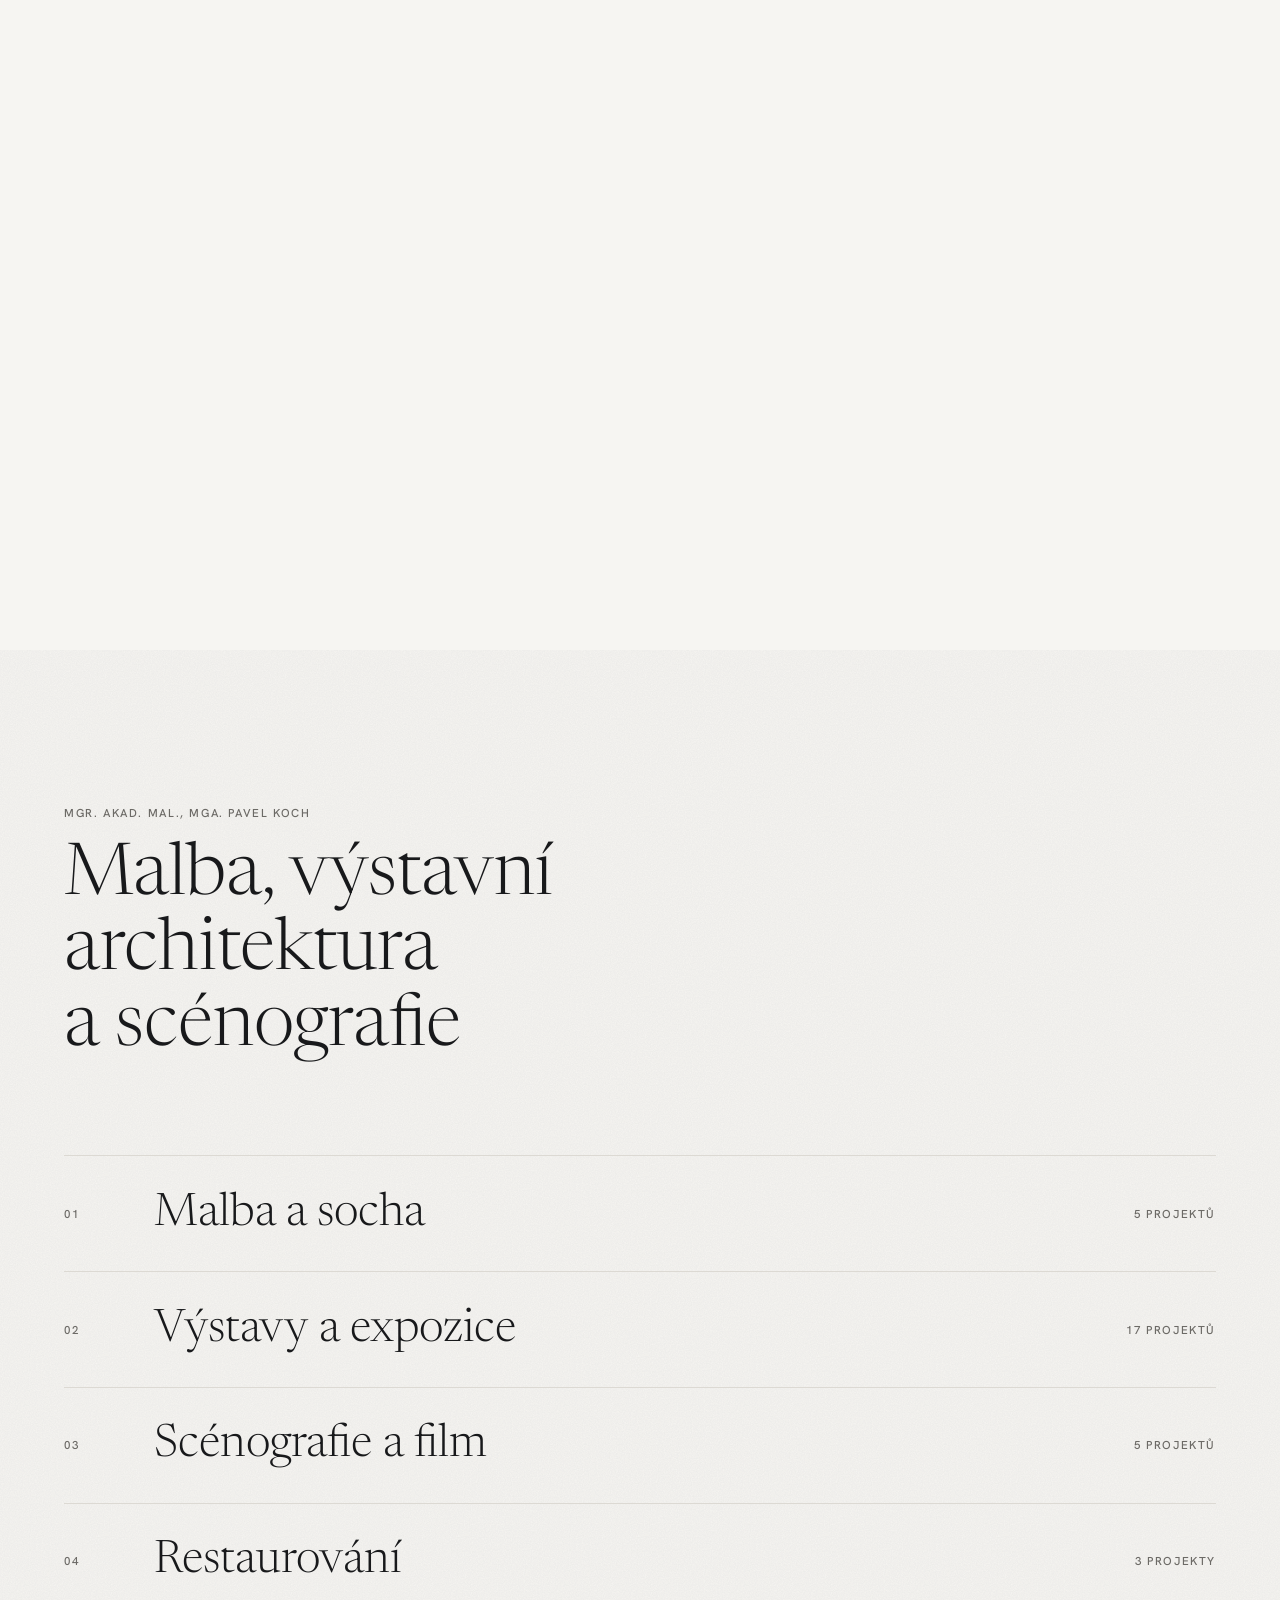
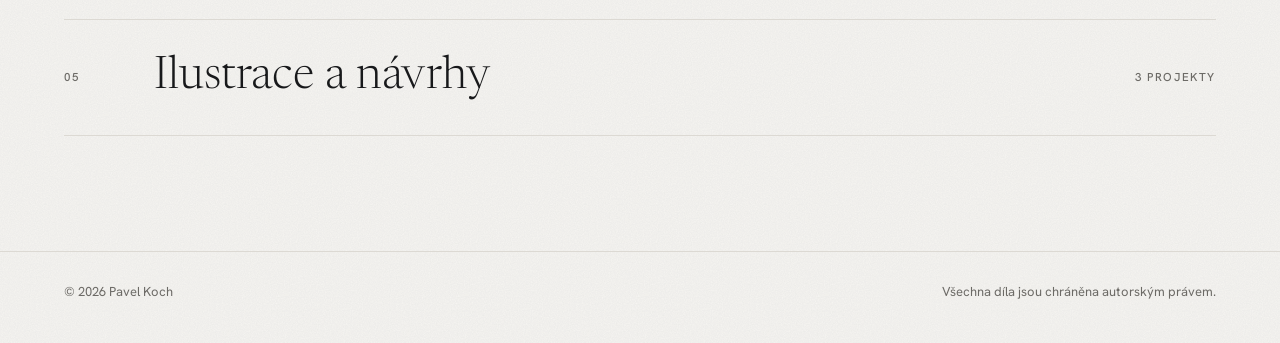
==== commit f7e48e59: "Časová osa na webu, patička bez loga, nový favicon, verze 20261124a" ====
--- a/index.html
+++ b/index.html
@@ -4,12 +4,12 @@
 <meta charset="utf-8">
 <meta name="viewport" content="width=device-width, initial-scale=1">
 <title>Pavel Koch – malba, výstavní architektura, scénografie</title>
-<link rel="icon" href="images/favicon.svg" type="image/svg+xml">
+<link rel="icon" href="images/favicon.svg?v=ko" type="image/svg+xml">
 <meta name="description" content="Pavel Koch – výtvarník, scénograf a výstavní architekt. Malé obrazy na deskách, barevné plochy a plastiky. Díla k prohlédnutí i k zakoupení.">
 <link rel="preconnect" href="https://fonts.googleapis.com">
 <link rel="preconnect" href="https://fonts.gstatic.com" crossorigin>
 <link href="https://fonts.googleapis.com/css2?family=Newsreader:ital,opsz,wght@0,6..72,300;0,6..72,400;1,6..72,300;1,6..72,400&family=Hanken+Grotesk:wght@400;500&display=swap" rel="stylesheet">
-<link rel="stylesheet" href="styles.css?v=20261117b">
+<link rel="stylesheet" href="styles.css?v=20261124a">
 </head>
 <body>
 <div class="cursor" aria-hidden="true"><span>prohlédnout</span></div>
@@ -58,6 +58,16 @@
     <nav class="fold-nav" aria-label="Další složky"></nav>
   </section>
 
+<section class="time page" id="cas" aria-labelledby="cas-h">
+<div class="time-head">
+<p class="crumb"><a href="#uvod">Úvod</a> / Časová osa</p>
+<h2 class="cat-title" id="cas-h">Tvorba v čase</h2>
+<p class="time-lead">Výstavy, expozice, film, působení i obrazy rok po roku. Klikněte na rok na ose nebo v seznamu.</p>
+</div>
+<nav class="time-rail" aria-label="Roky"></nav>
+<ol class="time-list"></ol>
+</section>
+
 <section class="author page" id="autor">
     <figure class="portrait"><div class="portrait-empty">Portrét autora<br><small>nahraje se v administraci</small></div></figure>
     <div class="author-text">
@@ -96,8 +106,7 @@
 </main>
 
 <footer class="foot">
-  <a class="foot-logo" href="#uvod" aria-label="Pavel Koch – úvod"><img src="images/logo.svg" alt="Koch"></a>
-  <span>© <span data-year></span> <span data-name>Pavel Koch</span></span>
+    <span>© <span data-year></span> <span data-name>Pavel Koch</span></span>
   <span>Všechna díla jsou chráněna autorským právem.</span>
 </footer>
 
@@ -146,6 +155,6 @@
   </div>
 </div>
 
-<script src="app.js?v=20261117b"></script>
+<script src="app.js?v=20261124a"></script>
 </body>
 </html>
--- a/styles.css
+++ b/styles.css
@@ -396,3 +396,67 @@
 
 /* nadpisy stránek o kus odvážněji */
 .cat-title,.fold-title{letter-spacing:-.02em}
+
+
+/* ===== Patička bez velkého loga (2026-11-24) ===== */
+.foot-logo{display:none}
+
+/* ===== Časová osa (2026-11-24) ===== */
+body:not([data-view=cas]) #cas{display:none!important}
+.time{padding-left:var(--pad);padding-right:var(--pad);padding-bottom:clamp(70px,9vw,130px)}
+.time-lead{margin:22px 0 0;max-width:46ch;color:var(--mute);font-size:16px}
+.time-rail{position:sticky;top:70px;z-index:5;margin:clamp(40px,6vw,80px) calc(var(--pad) * -1) 0;padding:38px var(--pad) 26px;background:color-mix(in srgb,var(--wall) 92%,transparent);backdrop-filter:blur(8px);-webkit-backdrop-filter:blur(8px);overflow-x:auto;scrollbar-width:none;transition:top .5s var(--ease)}
+.time-rail::-webkit-scrollbar{display:none}
+.top.hide~main .time-rail{top:0}
+.tr-line{position:relative;height:40px;min-width:760px;border-bottom:1px solid var(--ink);margin:0 14px}
+.tr-tick,.tr-dec,.tr-dot{position:absolute;left:var(--x);bottom:0;transform:translateX(-50%)}
+.tr-tick{width:1px;height:6px;background:var(--line)}
+.tr-dec{width:1px;height:13px;background:var(--mute)}
+.tr-dec span{position:absolute;bottom:19px;left:50%;transform:translateX(-50%);font-size:11px;letter-spacing:.14em;color:var(--mute);font-style:normal}
+.tr-dot{--s:calc(9px + var(--n) * 2px);width:var(--s);height:var(--s);bottom:calc(var(--s) / -2);border-radius:50%;background:var(--wall);box-shadow:inset 0 0 0 1px var(--ink);transition:background .3s,transform .4s var(--ease)}
+.tr-dot::before{content:"";position:absolute;inset:-10px}
+.tr-dot span{position:absolute;bottom:calc(100% + 9px);left:50%;transform:translate(-50%,4px);font:italic 300 16px/1 var(--serif);opacity:0;transition:opacity .3s,transform .4s var(--ease);white-space:nowrap;pointer-events:none}
+.tr-dot:hover,.tr-dot.on{background:var(--ink)}
+.tr-dot:hover{transform:translateX(-50%) scale(1.2)}
+.tr-dot:hover span,.tr-dot.cur span{opacity:1;transform:translate(-50%,0)}
+.tr-dot.cur{box-shadow:inset 0 0 0 1px var(--ink),0 0 0 5px color-mix(in srgb,var(--ink) 12%,transparent)}
+.time-list{list-style:none;margin:clamp(24px,3vw,40px) 0 0;padding:0;border-top:1px solid var(--line)}
+.ty{border-bottom:1px solid var(--line);scroll-margin-top:190px}
+.ty-h{display:grid;grid-template-columns:clamp(120px,15vw,230px) minmax(0,1fr) 22px;align-items:baseline;gap:24px;width:100%;padding:clamp(18px,2.4vw,30px) 0;text-align:left}
+.ty-y{font:300 clamp(44px,5.6vw,88px)/.95 var(--serif);letter-spacing:-.03em;transition:transform .6s var(--ease)}
+.ty-s{font-size:15px;color:var(--mute);overflow:hidden;text-overflow:ellipsis;white-space:nowrap}
+.ty-i{position:relative;width:18px;height:18px;align-self:center}
+.ty-i::before,.ty-i::after{content:"";position:absolute;left:0;right:0;top:50%;height:1px;background:currentColor;transition:transform .5s var(--ease)}
+.ty-i::after{transform:rotate(90deg)}
+.ty.open .ty-i::after{transform:rotate(0)}
+.ty-h:hover .ty-y{transform:translateX(12px)}
+.ty.open .ty-s{opacity:0}
+.ty-b{display:grid;grid-template-rows:0fr;transition:grid-template-rows .8s var(--ease)}
+.ty.open .ty-b{grid-template-rows:1fr}
+.ty-in{overflow:hidden;min-height:0}
+.ty-c{padding:0 0 clamp(40px,4.5vw,70px) calc(clamp(120px,15vw,230px) + 24px);transform-origin:50% 0;transform:perspective(1400px) rotateX(-28deg) translateY(-14px);opacity:0;transition:transform 1s var(--ease),opacity .7s var(--ease)}
+.ty.open .ty-c{transform:none;opacity:1}
+.ty-items{list-style:none;margin:0;padding:0;display:grid;gap:20px;max-width:880px}
+.ty-items li{display:grid;gap:3px}
+.ty-items small{font-size:11px;letter-spacing:.14em;text-transform:uppercase;font-weight:500;color:var(--mute)}
+.ty-items a,.ty-items b{font:300 clamp(21px,1.9vw,28px)/1.2 var(--serif);text-decoration:none;width:fit-content}
+.ty-items a{background:linear-gradient(currentColor,currentColor) 0 100%/0 1px no-repeat;transition:background-size .5s var(--ease)}
+.ty-items a:hover{background-size:100% 1px}
+.ty-items span{font-size:15px;color:var(--mute)}
+.ty-works{display:flex;flex-wrap:wrap;gap:30px 26px;align-items:flex-end}
+.ty-items+.ty-works{margin-top:34px;padding-top:34px;border-top:1px solid var(--line)}
+.ty-w{display:flex;flex-direction:column;align-items:flex-start;gap:12px;max-width:190px;text-align:left;transform-origin:50% 0}
+.ty-w img{height:clamp(84px,8.5vw,124px);width:auto;max-width:190px;object-fit:contain;rotate:var(--t,0deg);box-shadow:0 1px 1px rgba(20,18,15,.07),0 16px 28px -16px rgba(20,18,15,.45),10px 22px 40px -30px rgba(20,18,15,.3);background:var(--wall2);transition:transform .8s var(--ease)}
+.ty-w span{font:italic 400 14px/1.3 var(--serif);color:var(--mute)}
+.ty-w:hover img{transform:translateY(-5px)}
+.ty.open .ty-w{animation:tyHang 1s var(--ease) both;animation-delay:calc(.15s + var(--k,0) * 45ms)}
+@keyframes tyHang{from{opacity:0;transform:perspective(700px) rotateX(-55deg)}to{opacity:1;transform:none}}
+@media (max-width:700px){
+.time-rail{top:58px;padding-top:34px}
+.ty-h{grid-template-columns:88px minmax(0,1fr) 20px;gap:14px}
+.ty-y{font-size:40px}
+.ty-s{white-space:normal;font-size:13px;display:-webkit-box;-webkit-line-clamp:2;-webkit-box-orient:vertical}
+.ty-c{padding-left:0}
+.ty-w{max-width:42vw}.ty-w img{max-width:42vw;height:96px}
+}
+@media (prefers-reduced-motion:reduce){.ty-c{transform:none}.ty.open .ty-w{animation:none}}
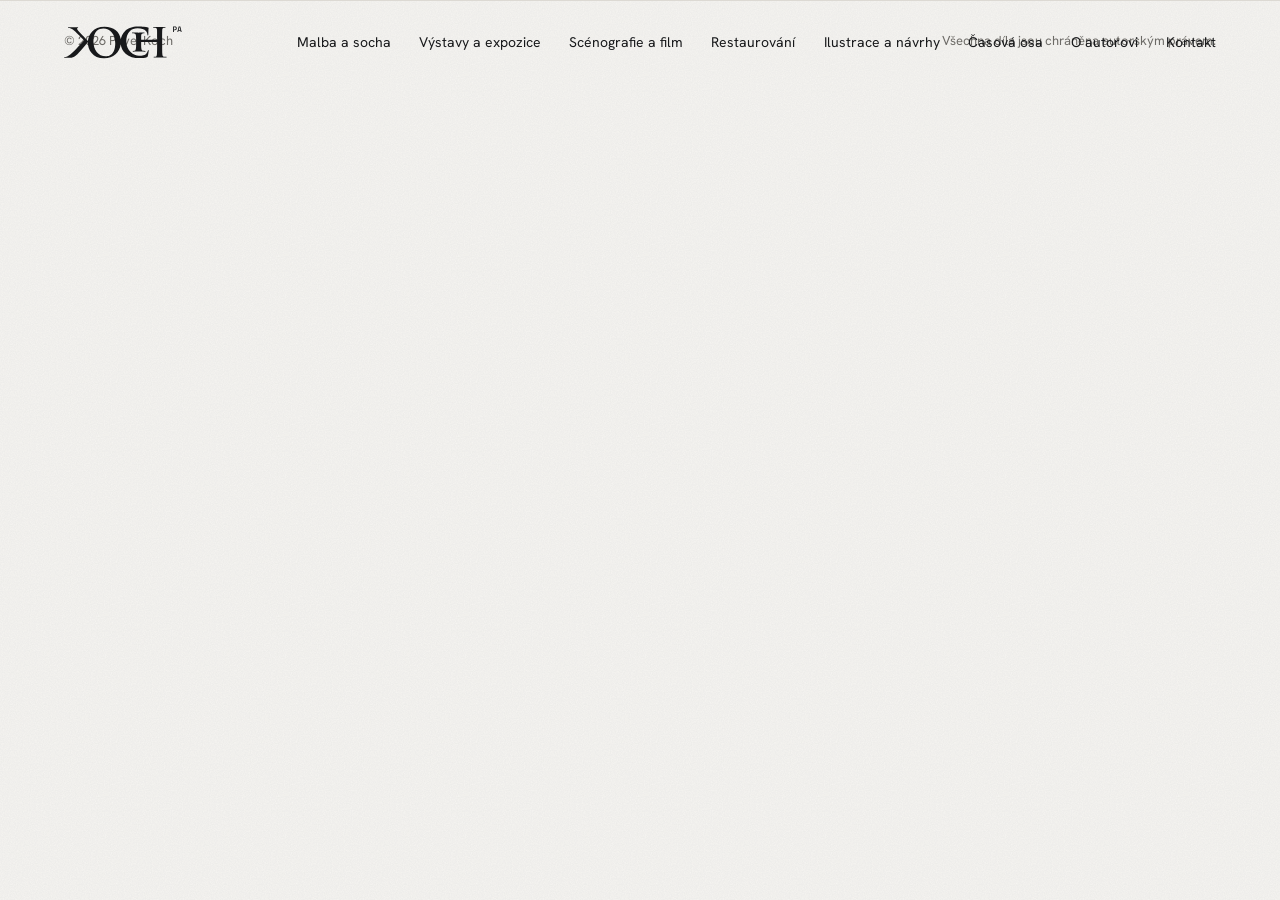
==== commit b097e810: "Písmo bez patek, popisek videa, verze 20261124c" ====
--- a/index.html
+++ b/index.html
@@ -8,8 +8,8 @@
 <meta name="description" content="Pavel Koch – výtvarník, scénograf a výstavní architekt. Malé obrazy na deskách, barevné plochy a plastiky. Díla k prohlédnutí i k zakoupení.">
 <link rel="preconnect" href="https://fonts.googleapis.com">
 <link rel="preconnect" href="https://fonts.gstatic.com" crossorigin>
-<link href="https://fonts.googleapis.com/css2?family=Newsreader:ital,opsz,wght@0,6..72,300;0,6..72,400;1,6..72,300;1,6..72,400&family=Hanken+Grotesk:wght@400;500&display=swap" rel="stylesheet">
-<link rel="stylesheet" href="styles.css?v=20261124a">
+<link href="https://fonts.googleapis.com/css2?family=Hanken+Grotesk:wght@300;400;500&family=Newsreader:ital,opsz,wght@1,6..72,400&display=swap" rel="stylesheet">
+<link rel="stylesheet" href="styles.css?v=20261124c">
 </head>
 <body>
 <div class="cursor" aria-hidden="true"><span>prohlédnout</span></div>
@@ -29,7 +29,7 @@
       <h1 class="sr-only" data-name>Pavel Koch</h1>
       <p class="intro-cap">Výtvarník · scénograf · výstavní architekt</p>
       <p class="intro-hint" aria-hidden="true">Posuňte dolů</p>
-      <a class="intro-more" href="#projekt-pruvod-pres-karluv-most">Průvod přes Karlův most · model, 9 m <span aria-hidden="true">→</span></a>
+      <a class="intro-more" href="#projekt-pohrebni-pruvod-karla-iv">Pohřební průvod Karla IV. · model, 9 m <span aria-hidden="true">→</span></a>
     </div>
   </section>
 
@@ -155,6 +155,6 @@
   </div>
 </div>
 
-<script src="app.js?v=20261124a"></script>
+<script src="app.js?v=20261124c"></script>
 </body>
 </html>
--- a/styles.css
+++ b/styles.css
@@ -402,7 +402,7 @@
 .foot-logo{display:none}
 
 /* ===== Časová osa (2026-11-24) ===== */
-body:not([data-view=cas]) #cas{display:none!important}
+body:not([data-view=cas]):not([data-view=home]) #cas{display:none!important}
 .time{padding-left:var(--pad);padding-right:var(--pad);padding-bottom:clamp(70px,9vw,130px)}
 .time-lead{margin:22px 0 0;max-width:46ch;color:var(--mute);font-size:16px}
 .time-rail{position:sticky;top:70px;z-index:5;margin:clamp(40px,6vw,80px) calc(var(--pad) * -1) 0;padding:38px var(--pad) 26px;background:color-mix(in srgb,var(--wall) 92%,transparent);backdrop-filter:blur(8px);-webkit-backdrop-filter:blur(8px);overflow-x:auto;scrollbar-width:none;transition:top .5s var(--ease)}
@@ -460,3 +460,21 @@
 .ty-w{max-width:42vw}.ty-w img{max-width:42vw;height:96px}
 }
 @media (prefers-reduced-motion:reduce){.ty-c{transform:none}.ty.open .ty-w{animation:none}}
+
+.tr-dot span{background:var(--wall);padding:2px 6px;z-index:1}
+.tr-dot:hover,.tr-dot.cur{z-index:2}
+
+/* ===== Úvod: místo rozcestníku časová osa (2026-11-24) ===== */
+.index{display:none!important}
+body[data-view=home] #cas{animation:none;min-height:0}
+body[data-view=home] #cas .crumb{display:none}
+
+/* ===== Bez patkového písma (2026-11-24): táta nemá rád patky – zůstávají jen drobně u názvů děl ===== */
+:root{--serif:var(--sans);--accent:"Newsreader",Georgia,"Times New Roman",serif}
+h1,h2,h3,.cat-title,.fold-title,.author h2,.contact h2,.ty-y,.ix-t{font-weight:300;letter-spacing:-.035em}
+blockquote,.v-info h2,.tile-t,.portrait-empty,.tr-dot span,.cursor span,.field input,.field select,.field textarea,.mnav a,.fold-next,.direct .big,.cat-list b,.ty-items a,.ty-items b,.fold-text{font-style:normal}
+.tile-t,.cat-list b,.ty-items a,.ty-items b,.fold-next,.direct .big,.fold-text{letter-spacing:-.015em}
+.tr-dot span{font-weight:400;font-size:14px;letter-spacing:.02em}
+.cursor span{font-size:13px;letter-spacing:.02em}
+.label b{font:italic 400 17px/1.25 var(--accent)}
+.ty-w span{font:italic 400 14px/1.3 var(--accent)}
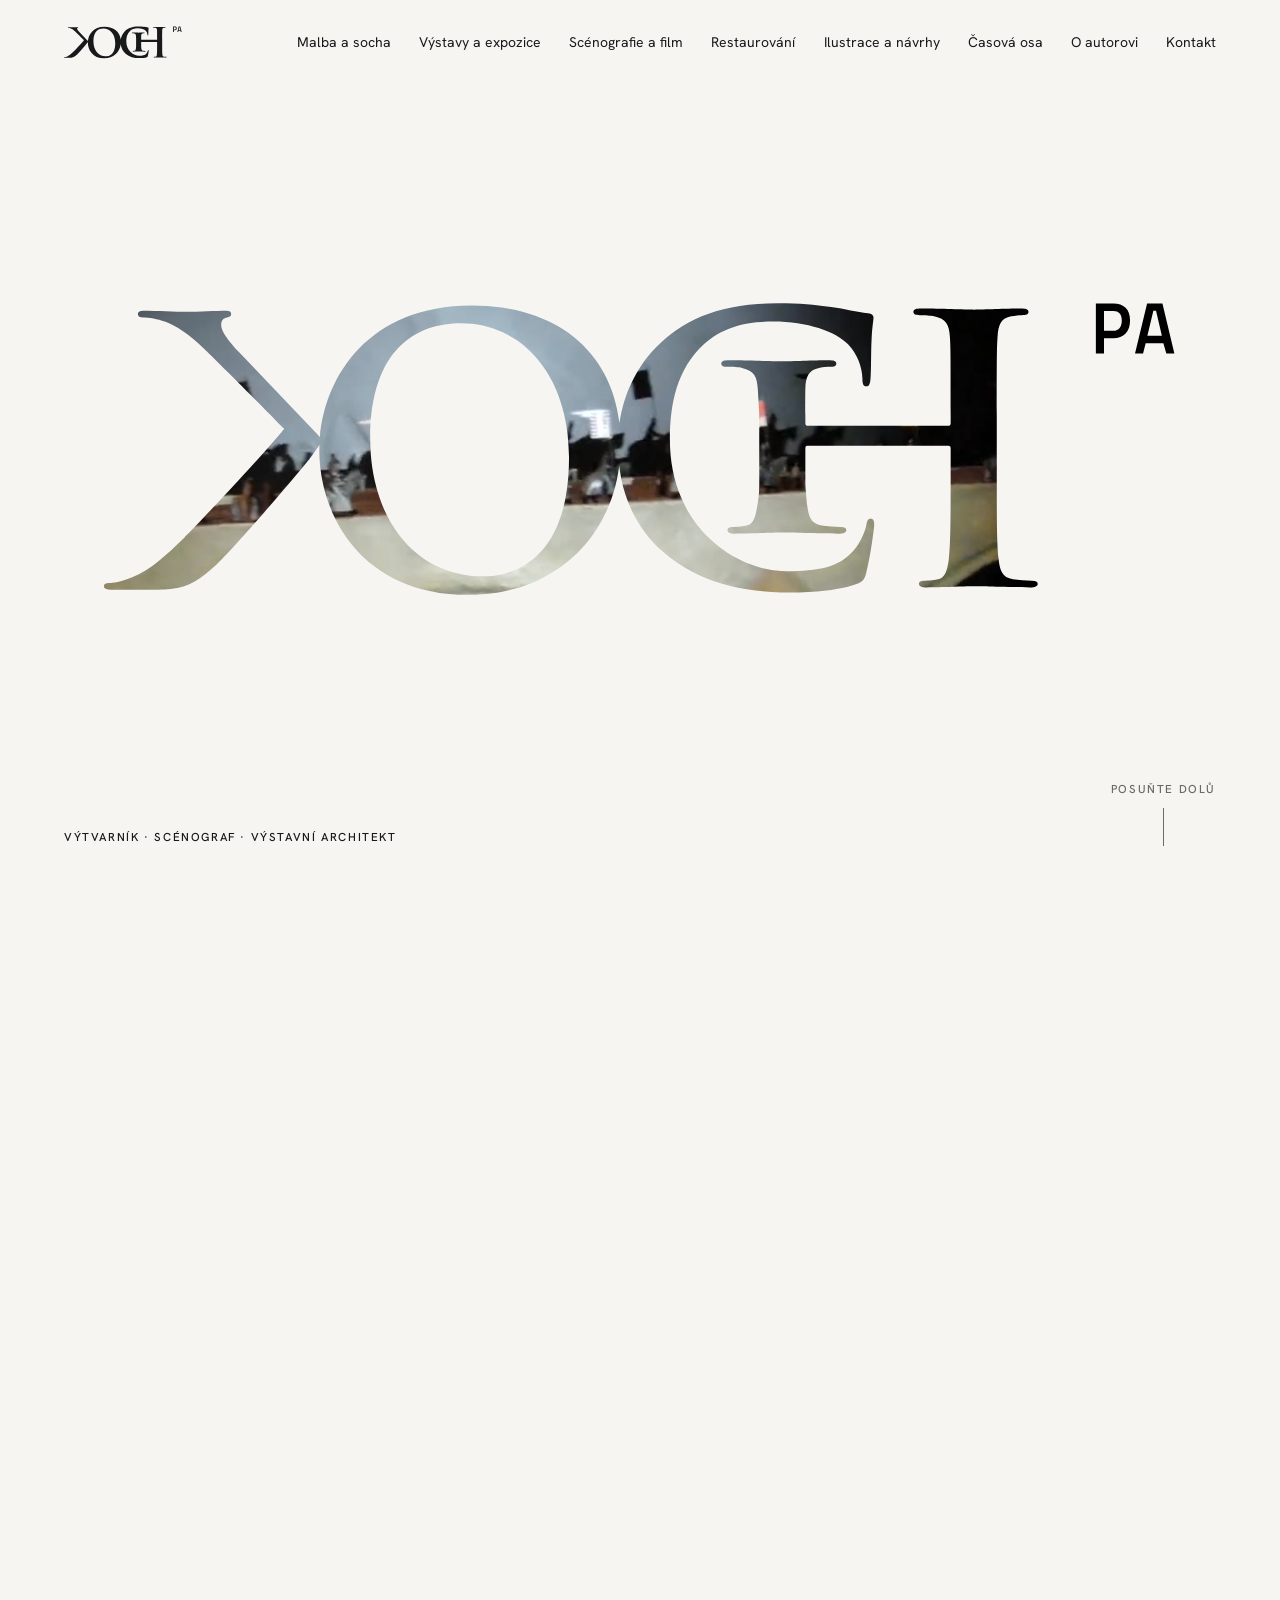
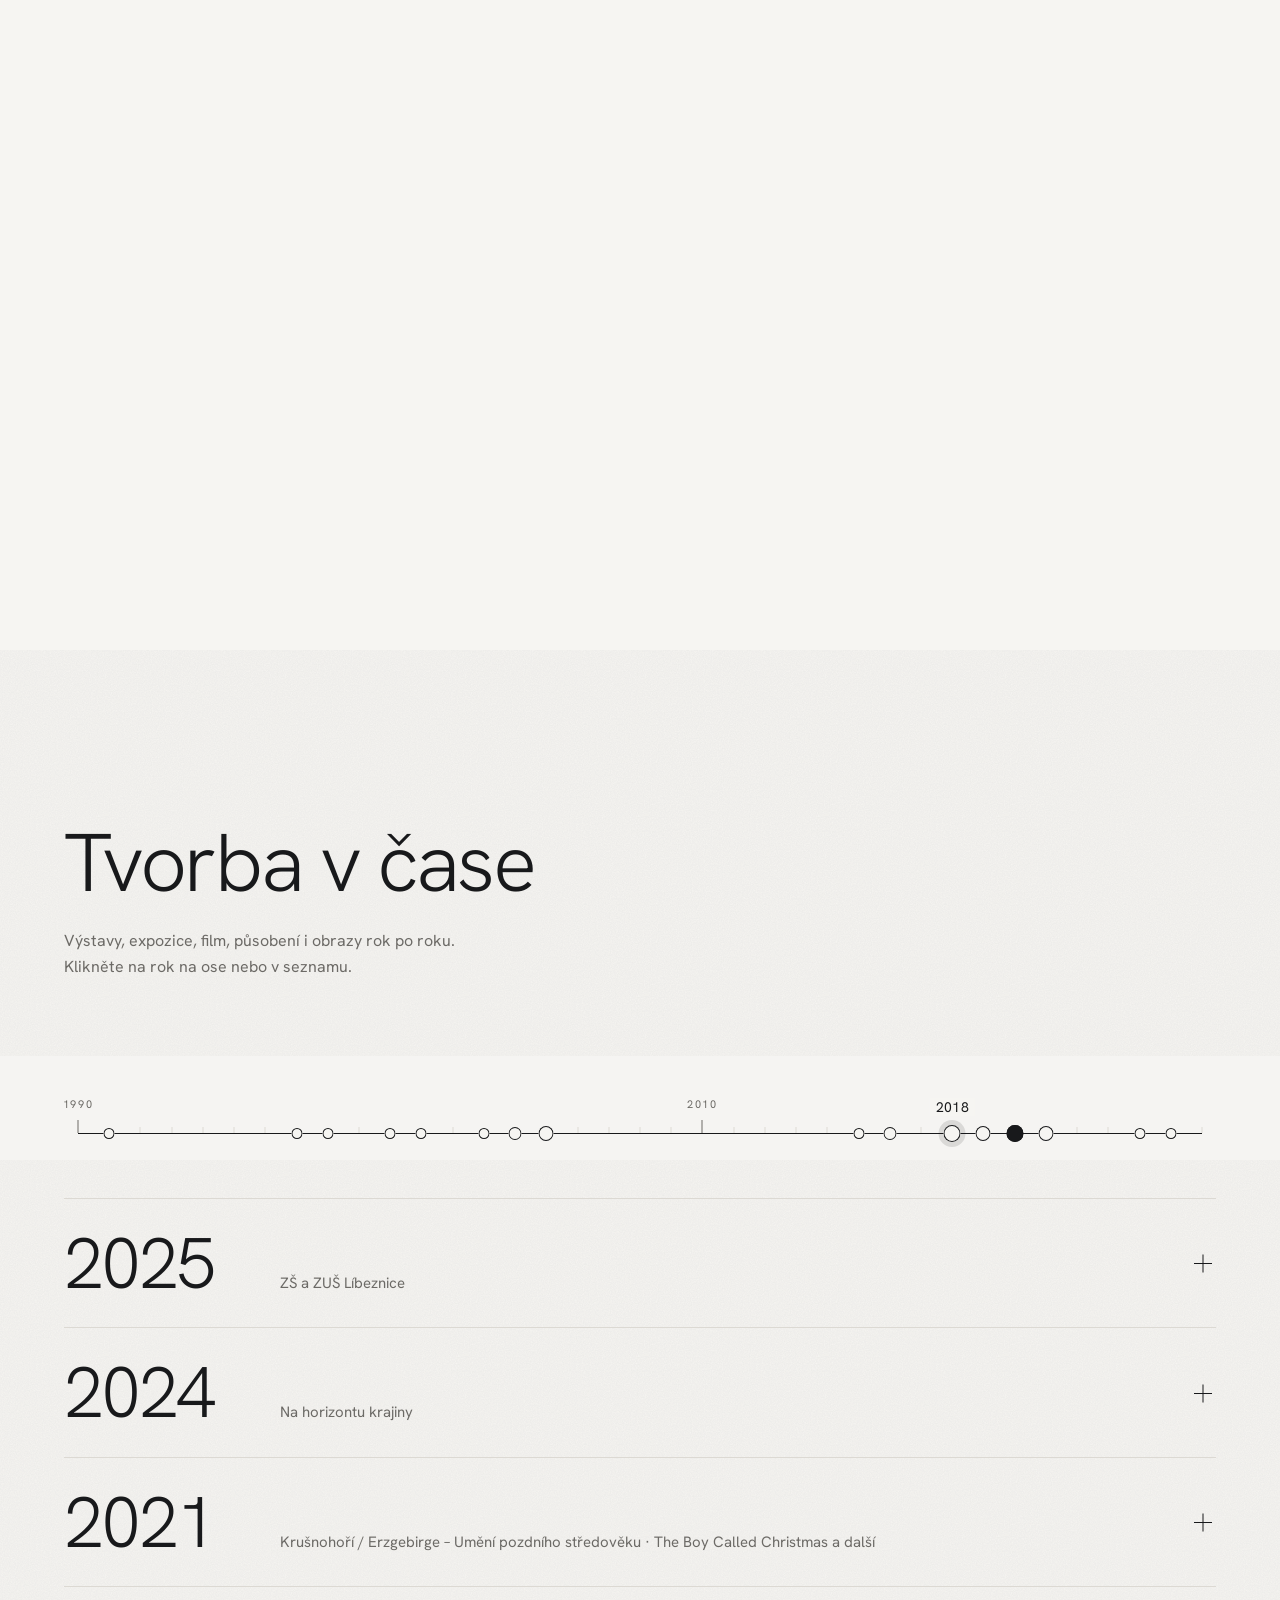
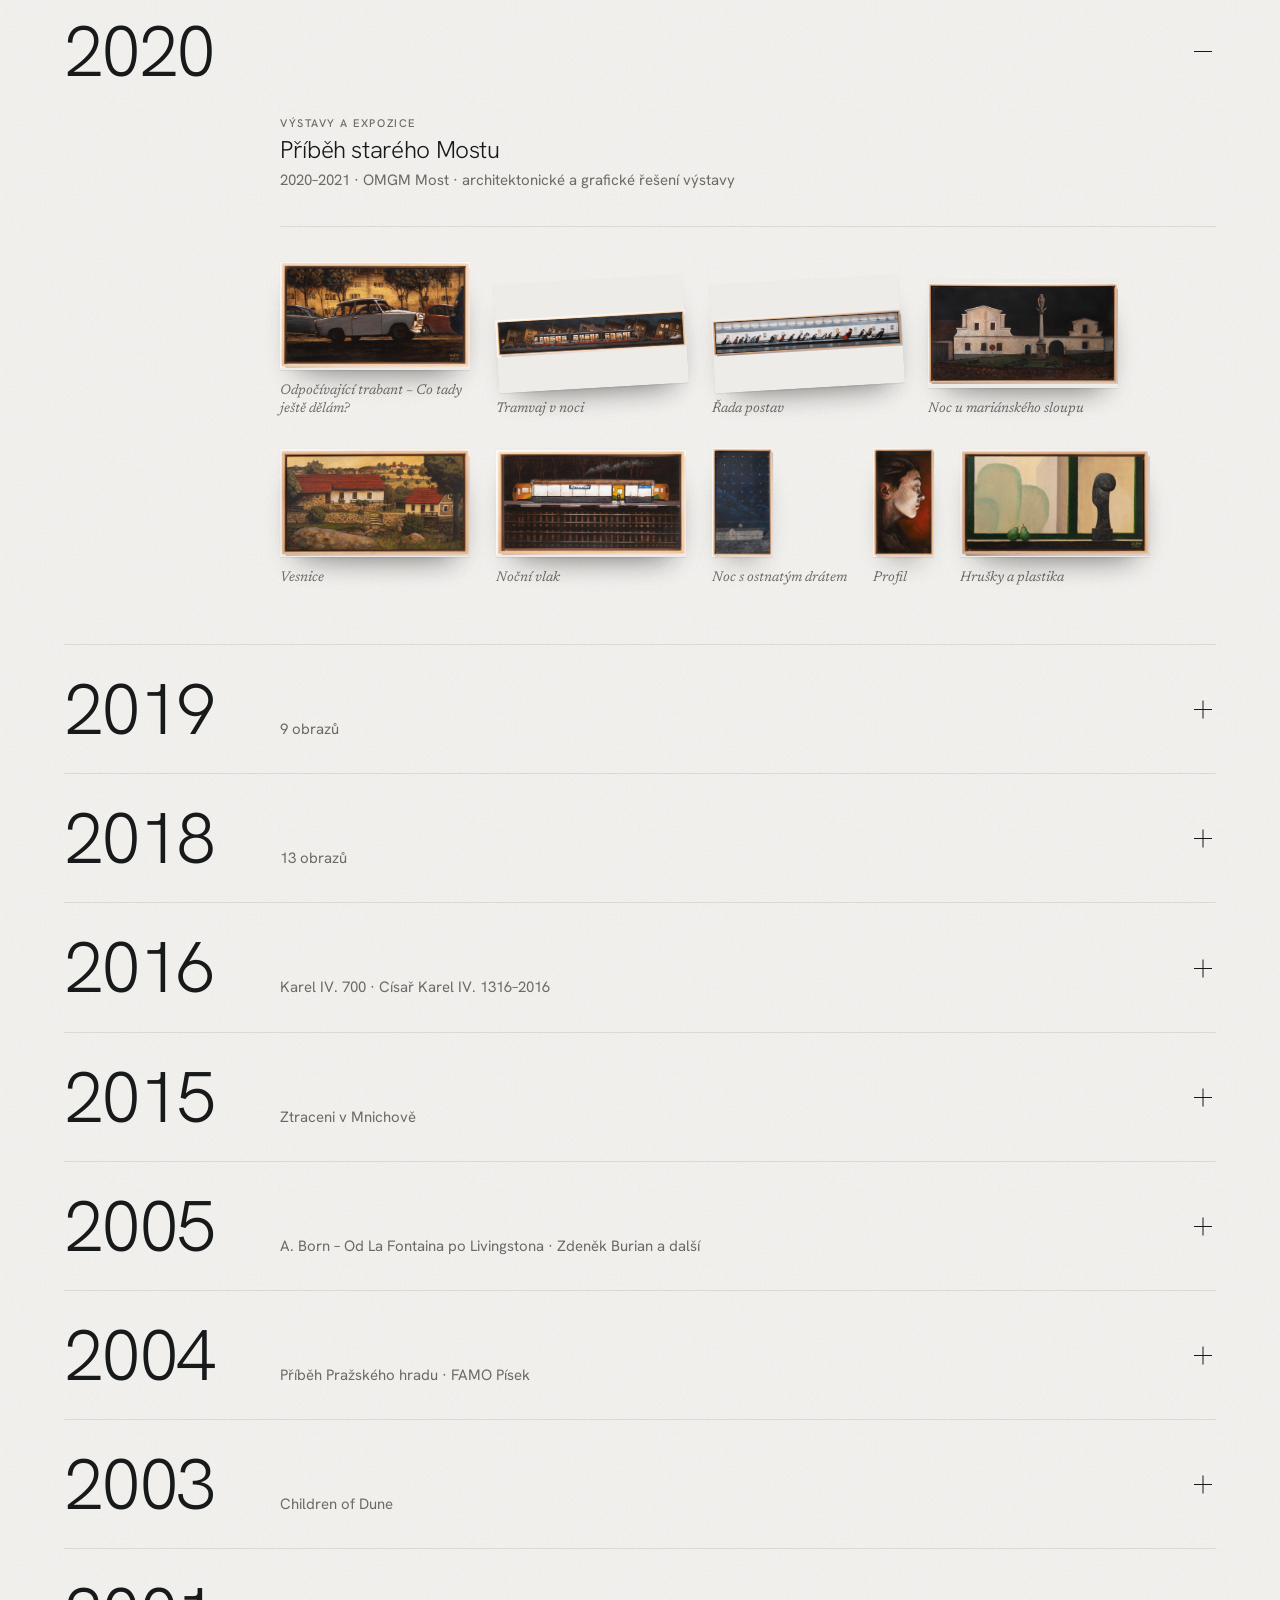
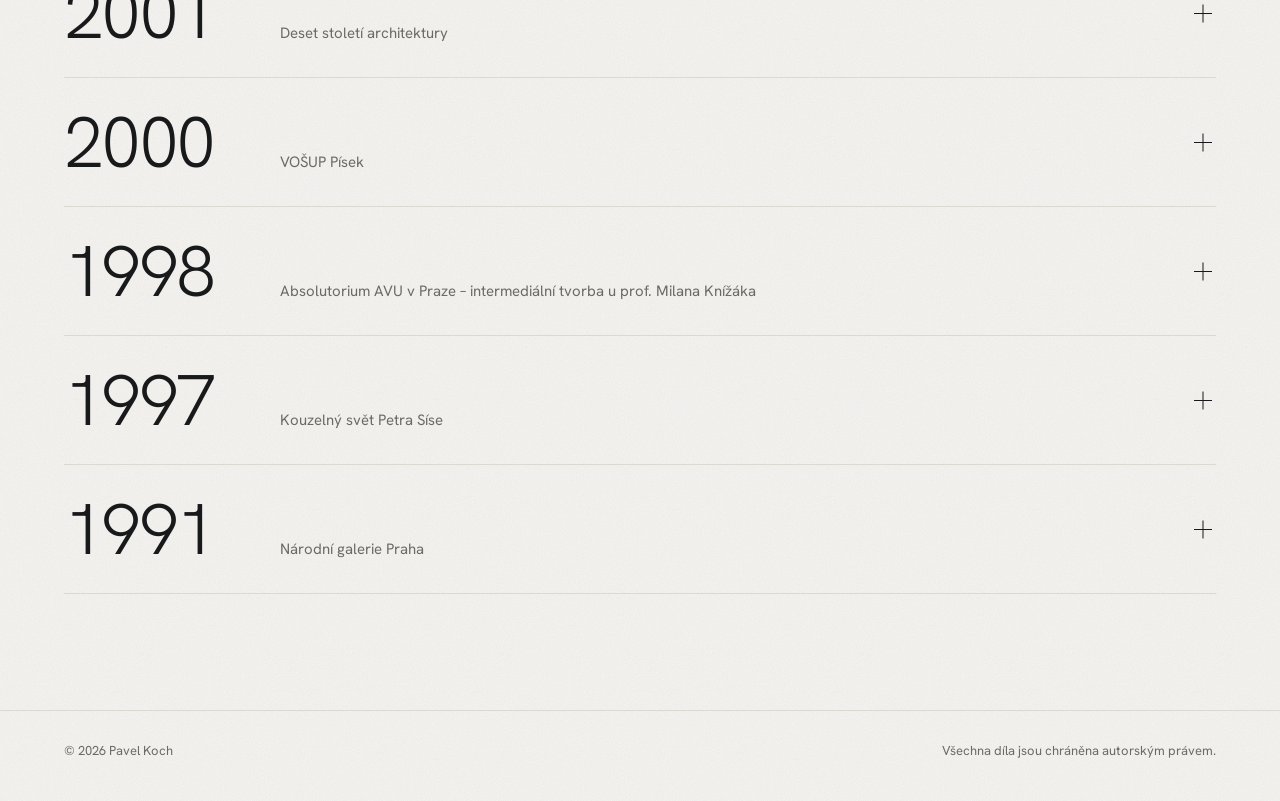
==== commit e92d67a6: "Verze app.js 20261124d" ====
--- a/index.html
+++ b/index.html
@@ -155,6 +155,6 @@
   </div>
 </div>
 
-<script src="app.js?v=20261124c"></script>
+<script src="app.js?v=20261124d"></script>
 </body>
 </html>
